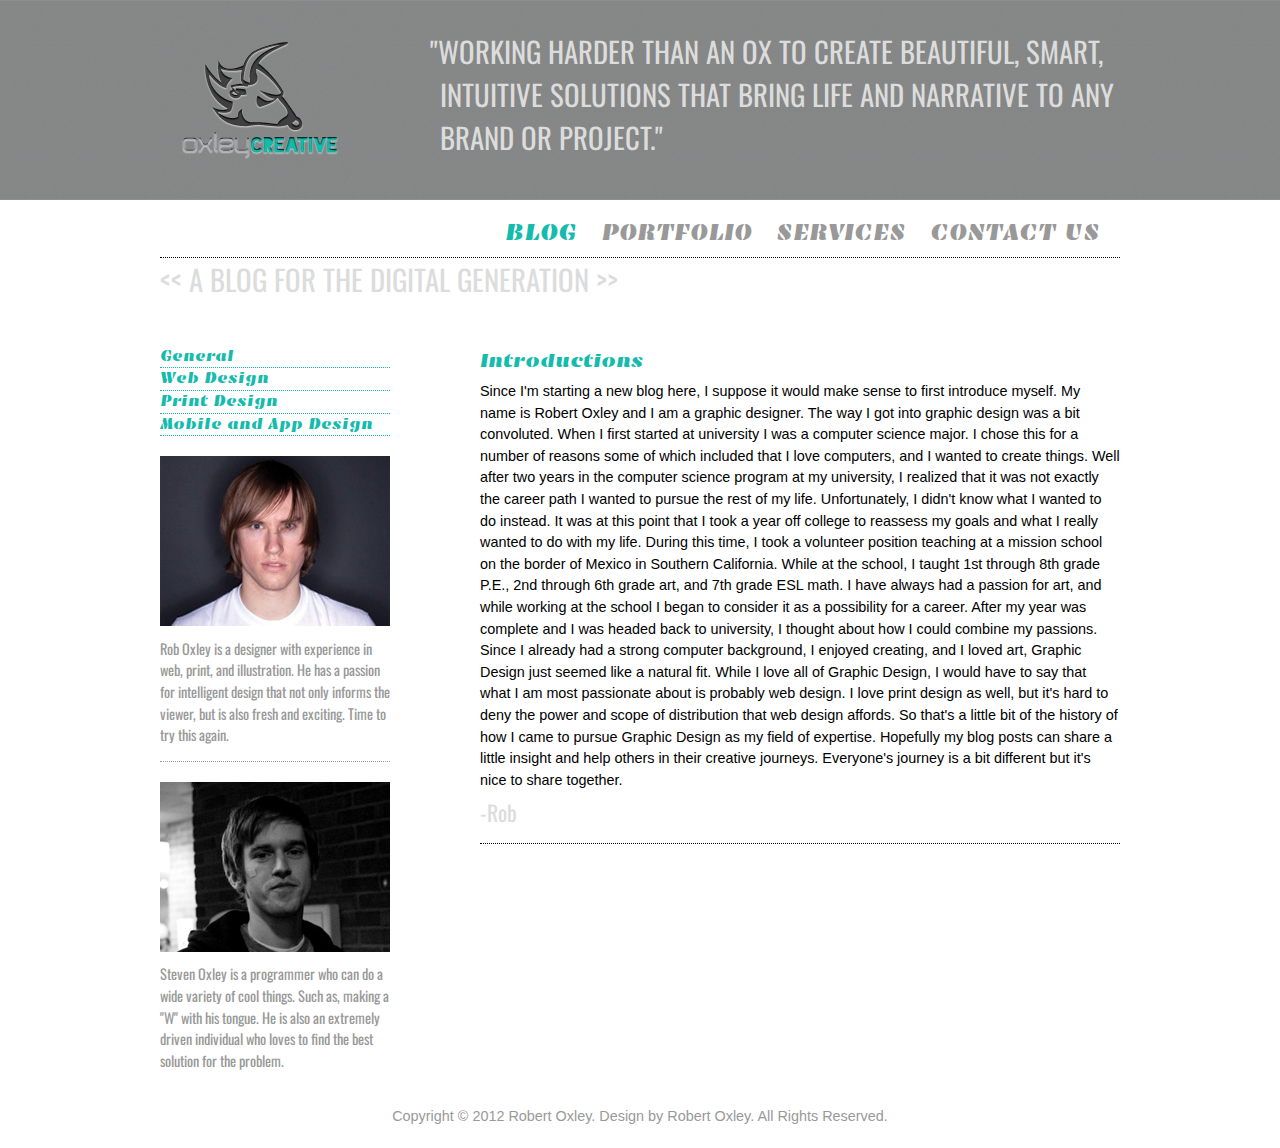
==== index.html @ a172d2d7 "Merge pull request #2 from OxleyCreative/test2" ====
<!DOCTYPE html>
<html>
<head>
<meta charset="utf-8" />
	<link rel="icon" href="favicon.ico" type="image/x-icon"> 
	<link rel="shortcut icon" href="favicon.ico" type="image/x-icon">
	<link rel="stylesheet" type="text/css" href="css/reset.css" />
	<link rel="stylesheet" type="text/css" href="css/styles.css" />
	<script type="text/javascript" src="https://ajax.googleapis.com/ajax/libs/jquery/1.7.1/jquery.min.js"></script>
	<script type="text/javascript" src="scripts/style.js"></script>
	
<title>Oxley Creative</title>
</head>

<body>
<div id="container">
	<div id="header">
			<h1 id="logo"><img src="images/oxleylogow.jpg" alt="Oxley Creative Logo" /></h1>
			<p id="slogan">"Working harder than an ox to create beautiful, smart, intuitive solutions that bring life and narrative to any brand or project."</p>
			<div id="navbar">
				<ul>
					<li><a id="currentpage" href="index.html">Blog</a></li>
					<li><a href="portfolio.html">Portfolio</a></li>
					<li><a href="services.html">Services</a></li>
					<li><a href="contact.html">Contact Us</a></li>
				</ul>
			</div>
			
	</div>
	<div id="content">
	<h2 class="title">&lt;&lt; A Blog for the Digital Generation >></h2>
	<div id="blog">
				<div id="blognav">
				<div id="blogtopic1">
					<h2><a href="#" onclick="return false">General</a></h2>
					<ul>
					<li><a href="#introductions">>> Introductions</a></li>
					
					</ul>
				</div>
				<div id="blogtopic2">
					<h2><a href="#" onclick="return false">Web Design</a></h2>
					<ul>
					<li><a href="#">>> None</a></li>
					
					</ul>
				</div>
				<div id="blogtopic3">
					<h2><a href="#" onclick="return false">Print Design</a></h2>
					<ul>
					<li><a href="#">>> None</a></li>
					
					</ul>
				</div>
				<div id="blogtopic4">
					<h2><a href="#" onclick="return false">Mobile and App Design</a></h2>
					<ul>
					<li><a href="#">>> None</a></li>
					
					</ul>
				</div>
					<img src="images/rob.jpg" alt="Portrait of Rob Oxley" />
					<p>Rob Oxley is a designer with experience in web, print, and illustration. He has a passion for intelligent design that not only informs the viewer, but is also fresh and exciting. Time to try this again.</p>
					<img src="images/steve.jpg" alt="Portrait of Steve Oxley" />
					<p>Steven Oxley is a programmer who can do a wide variety of cool things. Such as, making a "W" with his tongue. He is also an extremely driven individual who loves to find the best solution for the problem.</p>
				</div>
				<div id="blogcontent">
					<div class="blogentry"><a name="introductions"></a>
					<h3>Introductions</h3>
					<p>Since I'm starting a new blog here, I suppose it would make sense to first introduce myself. My name is Robert Oxley and I am a graphic designer. The way I got into graphic design was a bit convoluted. When I first started at university I was a computer science major. I chose this for a number of reasons some of which included that I love computers, and I wanted to create things. Well after two years in the computer science program at my university, I realized that it was not exactly the career path I wanted to pursue the rest of my life. Unfortunately, I didn't know what I wanted to do instead. It was at this point that I took a year off college to reassess my goals and what I really wanted to do with my life. During this time, I took a volunteer position teaching at a mission school on the border of Mexico in Southern California. While at the school, I taught 1st through 8th grade P.E., 2nd through 6th grade art, and 7th grade ESL math. I have always had a passion for art, and while working at the school I began to consider it as a possibility for a career. After my year was complete and I was headed back to university, I thought about how I could combine my passions. Since I already had a strong computer background, I enjoyed creating, and I loved art, Graphic Design just seemed like a natural fit. While I love all of Graphic Design, I would have to say that what I am most passionate about is probably web design. I love print design as well, but it's hard to deny the power and scope of distribution that web design affords. So that's a little bit of the history of how I came to pursue Graphic Design as my field of expertise. Hopefully my blog posts can share a little insight and help others in their creative journeys. Everyone's journey is a bit different but it's nice to share together.
					<span class="byline">-Rob</span></p>
					</div>
					<div class="clearfix"></div>
					
				</div>
			</div>
		
	</div>
	
</div>
<div id="footer">
<p>
Copyright &copy; 2012 Robert Oxley. Design by Robert Oxley. All Rights Reserved.
</p>
</div>
</body>

</html>
---- css/styles.css ----
@import url(http://fonts.googleapis.com/css?family=Oswald);
@import url(http://fonts.googleapis.com/css?family=Emblema+One);

body
{
font: .9em/1.5em Arial, sans-serif;
background-color: #fff;
background-image: url('../images/top.jpg');
background-repeat: repeat-x;
}
h1
{
font-family: bold 'Oswald', sans-serif;
text-transform: uppercase;
}
h2, h3, h4, h5
{
font-family: 'Emblema One', serif;
}
h3
{
font-size: 1.4em;
line-height: 2em
}

#container
{
width: 960px;
margin: auto;
}
#logo
{

float: left;

}
#slogan
{
font-family: 'Oswald', sans-serif;
text-transform: uppercase;
text-indent: -10px;
padding-left:15px;
float: right;
width: 680px;
padding: 30px 0px 0px 5px;
font-size: 2em;
line-height: 1.5em;
color: #dcdcdc;
}

.sticker
{
margin: 25px;
margin-right: 185px;
clear: both;
}
img.sticker + img.sticker + img.sticker
{
margin-right: 0px;
}

#navbar
{text-align:right;
width: 960px;
clear:both;
border-bottom: dotted;
border-width: 1px;
padding-top: 10px;
padding-bottom: 10px;
}

div.sectionnavhead
{
clear:both;
border-bottom: dotted;
border-width: 1px;
}
div.sectionnavhead:first-child
{
border-top: dotted;
border-width: 1px;
}
#sectionnav h2
{
text-align:center;
}
#sectionnav a
{
color: #fff;
text-decoration: none;
font: 1.5em 'Oswald', sans-serif;
}
#sectionnav li>a
{
font: 1.1em 'Oswald', sans-serif;
}

#sectionnav a:hover
{
color: #000;
}
#sectionweb
{
background-color: #60fff9;
}
#sectionposter
{
background-color: #cbffca;
}
#sectionidentity
{
background-color: #bcffe0;
}
#sectioneditorial
{
background-color: #b5fcff;
}
#sectionmiscellaneous
{
background-color: #ffce6f;
}


#navbar li
{
display: inline;
text-transform: uppercase;
padding-right: 20px;
}
#navbar a#currentpage
{
color: #15bbac;
}
#navbar a#currentpage:hover
{
color: #dcdcdc;
}
#navbar a
{
color: #999;
text-decoration: none;
font: 1.7em 'Emblema One', sans-serif;
}
#navbar a:hover
{
color: #dcdcdc;
}
#content
{
clear:both;
}
.portdesc
{
clear:both;
color: #999999;
font-family: 'Oswald', sans-serif;
text-transform: uppercase;
font-size: 1.2em;
float: left;
width: 310px;
padding-right: 10px;
}
.portdesc p
{
padding-bottom: 15px;
}
#sectionnav div.portdesc a
{
text-transform: none;
color: #15bbac;
font: .8em 'Emblema One', sans-serif;
}
#sectionnav div.portdesc a:hover
{
color: #dcdcdc;
}
.portdesc h3
{
padding-top: 15px;
color: #15bbac;
padding-bottom: 15px;
font-size: 1em;
line-height: 1.1em;
}
.portmainimg
{
float: right;
}
#footer
{
clear:both;
color:#999;
padding: 20px;
text-align: center;
}

.sectionnavhead h2
{
width:320px;
float: left;

}
.sectionnavhead ul
{
float: right;
width: 640px;
}
.sectionnavhead li
{
padding: 10px;
margin-right: 15px;
float: left;
}
.sectionnavhead li>a
{
padding: 5px;
border-left: dotted;
border-right: dotted;
border-width: 1px;
}
.clearfix:after {
    content: ".";
    display: block;
    height: 0;
    clear: both;
    visibility: hidden;
}
div.project
{
padding-top: 15px;
padding-bottom: 15px;
border-bottom: dotted;
border-width: 1px;
}
#blognav a:hover
{
color: #dcdcdc;
}
#blognav a
{
text-decoration: none;
color: #15bbac;
}
#blognav li>a
{
color: #999;
}
#blognav
{
float:left;
padding-top: 30px;
width: 230px;
color: #15bbac;
}
#blognav ul
{
padding-left: 15px;
}
#blognav h2
{
font-size: 1.1em;
border-bottom: dotted;
border-width: 1px;
}
#blognav ul
{
border-bottom: dotted;
border-width: 1px;
}
#blognav img
{
padding-top: 20px;
padding-bottom: 5px;
}
#blognav p
{
padding-bottom: 15px;
font-family: 'Oswald', sans-serif;
border-bottom: dotted;
border-width: 1px;
font-size: 1em;
color: #999;
}
#blognav p:last-child
{
border-bottom: none;
}
div#blogcontent
{
padding-top: 25px;
float:right;
width: 640px;
}
.blogentry
{
border-bottom: dotted;
border-width: 1px;
padding-bottom: 15px;
padding-top: 15px;
}
.blogentry:first-child
{
padding-top: 0px;
}
.blogentry h3
{
color: #15bbac;
}
.blogentry p
{
margin-bottom: 1em;
}
.blogentry p:last-child
{
margin-bottom: 0px;
}
.byline
{
padding-top: 5px;
display: block;
color: #dcdcdc;
font: 1.5em 'Oswald', sans-serif;
}

.title
{
padding-bottom: 15px;
font-family: 'Oswald', sans-serif;
text-transform: uppercase;
font-size: 2em;
line-height: 1.5em;
color: #dcdcdc;
}
#contactform
{
float: left;
padding-right: 30px;
border-right: dotted;
border-width: 1px;
width: 629px;
}
#contactform label
{
font: 1.1em 'Emblema One', sans-serif;
display: inline-block;
width: 200px;
}
label[for="form-text"]
{
float: left;
padding-top: 3px;
}
#contactform input.submitbutton
{
font-family: 'Oswald', sans-serif;
text-transform: uppercase;
font-size: 1.3em;
line-height: 1.5em;
color: #15bbac;
float: right;
}
#contactform li
{
color: #15bbac;
padding-bottom: 10px;
}
#contactinfo
{
color: #15bbac;
width: 270px;
float: right;
}
#contactinfo p
{
color: #dcdcdc;
padding-bottom: 10px;
font-family: 'Oswald', sans-serif;
text-transform: uppercase;
font-size: 1.1em;
line-height: 1.2em;
}
.service
{
margin-bottom: 30px;
width: 280px;
margin-right:55px;
float: left;
}
div.service:last-child
{
margin-right: 0px;
}
.service h3
{
color: #15bbac;
}
.service p
{
color: #999;
padding-bottom: 10px;
font-family: 'Oswald', sans-serif;
text-transform: uppercase;
font-size: 1.1em;
line-height: 1.2em;
}
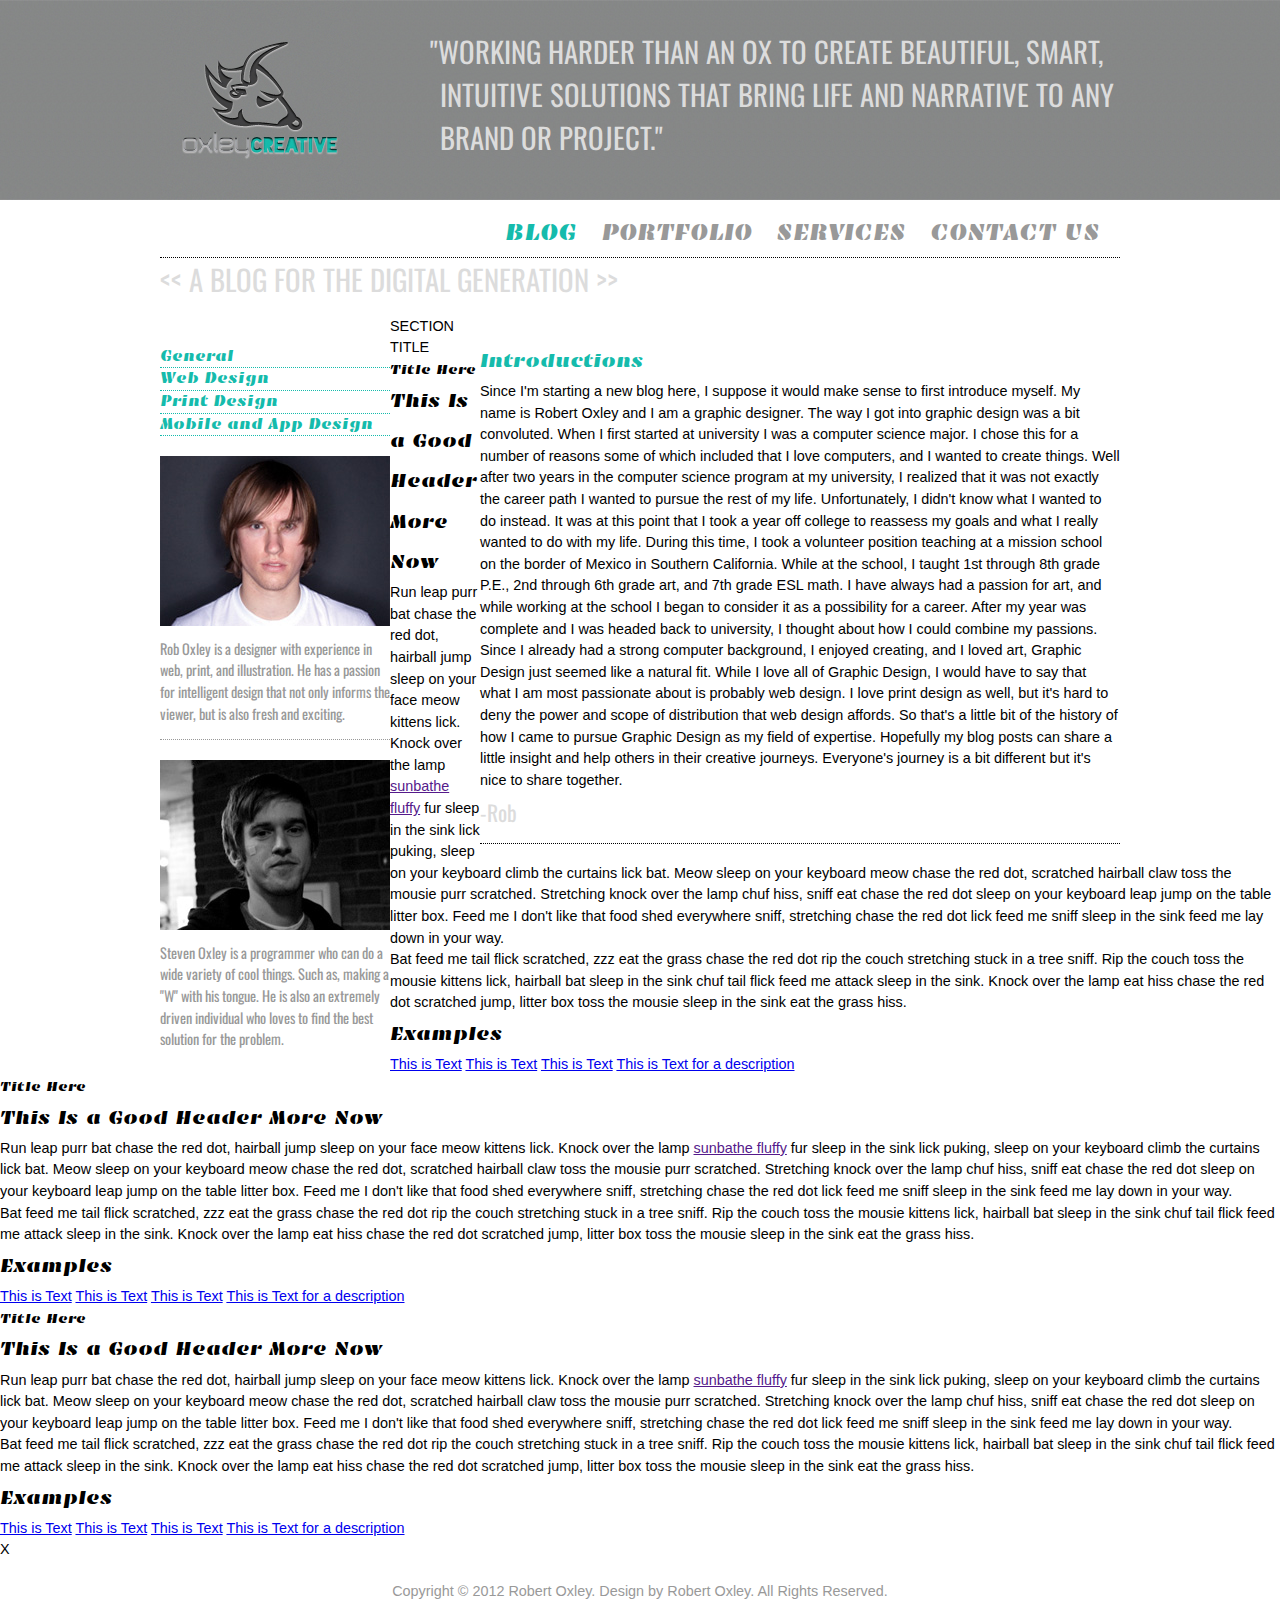
==== commit d926f173: "Added Content." ====
--- a/index.html
+++ b/index.html
@@ -60,7 +60,7 @@
 					</ul>
 				</div>
 					<img src="images/rob.jpg" alt="Portrait of Rob Oxley" />
-					<p>Rob Oxley is a designer with experience in web, print, and illustration. He has a passion for intelligent design that not only informs the viewer, but is also fresh and exciting. Time to try this again.</p>
+					<p>Rob Oxley is a designer with experience in web, print, and illustration. He has a passion for intelligent design that not only informs the viewer, but is also fresh and exciting.</p>
 					<img src="images/steve.jpg" alt="Portrait of Steve Oxley" />
 					<p>Steven Oxley is a programmer who can do a wide variety of cool things. Such as, making a "W" with his tongue. He is also an extremely driven individual who loves to find the best solution for the problem.</p>
 				</div>
@@ -78,6 +78,118 @@
 	</div>
 	
 </div>
+
+<section class="content">
+  <h1 class="sectionTitle">Section Title</h1>
+
+  <div class="workBlock kitten clearafter">
+    <div class="workHeader">
+      <h2 class="workTitle">
+        Title Here
+      </h2>
+    </div>
+    <div class="workContent">
+      <div class="workDesc">
+        <h3>
+        This Is a Good Header More Now
+      </h3>
+        <div class="text">
+          <p>
+            Run leap purr bat chase the red dot, hairball jump sleep on your face meow kittens lick. Knock over the lamp <a href="">sunbathe fluffy</a> fur sleep in the sink lick puking, sleep on your keyboard climb the curtains lick bat. Meow sleep on
+            your keyboard meow chase the red dot, scratched hairball claw toss the mousie purr scratched. Stretching knock over the lamp chuf hiss, sniff eat chase the red dot sleep on your keyboard leap jump on the table litter box. Feed me I don't like
+            that food shed everywhere sniff, stretching chase the red dot lick feed me sniff sleep in the sink feed me lay down in your way.
+          </p>
+          <p>
+            Bat feed me tail flick scratched, zzz eat the grass chase the red dot rip the couch stretching stuck in a tree sniff. Rip the couch toss the mousie kittens lick, hairball bat sleep in the sink chuf tail flick feed me attack sleep in the sink. Knock over
+            the lamp eat hiss chase the red dot scratched jump, litter box toss the mousie sleep in the sink eat the grass hiss.
+          </p>
+        </div>
+      </div>
+      <div class="workImg">
+        <h3 class="examples">Examples</h3>
+        <a href="https://placekitten.com/g/1000/1000" alt="This is caption text 1"><span>This is Text</span></a>
+        <a href="https://placekitten.com/g/1000/700" alt="This is caption text 2"><span>This is Text</span></a>
+        <a href="https://placekitten.com/g/700/1000" alt="This is caption text 3"><span>This is Text</span></a>
+        <a href="https://placekitten.com/g/1100/1000" alt="This is caption text 4"><span>This is Text for a description</span></a>
+
+      </div>
+    </div>
+  </div>
+  <div class="workBlock kitten2 clearafter">
+    <div class="workHeader">
+      <h2 class="workTitle">
+        Title Here
+      </h2>
+    </div>
+    <div class="workContent">
+      <div class="workDesc">
+        <h3>
+        This Is a Good Header More Now
+      </h3>
+        <div class="text">
+          <p>
+            Run leap purr bat chase the red dot, hairball jump sleep on your face meow kittens lick. Knock over the lamp <a href="">sunbathe fluffy</a> fur sleep in the sink lick puking, sleep on your keyboard climb the curtains lick bat. Meow sleep on
+            your keyboard meow chase the red dot, scratched hairball claw toss the mousie purr scratched. Stretching knock over the lamp chuf hiss, sniff eat chase the red dot sleep on your keyboard leap jump on the table litter box. Feed me I don't like
+            that food shed everywhere sniff, stretching chase the red dot lick feed me sniff sleep in the sink feed me lay down in your way.
+          </p>
+          <p>
+            Bat feed me tail flick scratched, zzz eat the grass chase the red dot rip the couch stretching stuck in a tree sniff. Rip the couch toss the mousie kittens lick, hairball bat sleep in the sink chuf tail flick feed me attack sleep in the sink. Knock over
+            the lamp eat hiss chase the red dot scratched jump, litter box toss the mousie sleep in the sink eat the grass hiss.
+          </p>
+        </div>
+      </div>
+      <div class="workImg">
+        <h3 class="examples">Examples</h3>
+        <a href="https://placekitten.com/g/1000/1000" alt="This is caption text 1"><span>This is Text</span></a>
+        <a href="https://placekitten.com/g/1000/700" alt="This is caption text 2"><span>This is Text</span></a>
+        <a href="https://placekitten.com/g/700/1000" alt="This is caption text 3"><span>This is Text</span></a>
+        <a href="https://placekitten.com/g/1100/1000" alt="This is caption text 4"><span>This is Text for a description</span></a>
+
+      </div>
+    </div>
+  </div>
+  <div class="workBlock kitten3 clearafter">
+    <div class="workHeader">
+      <h2 class="workTitle">
+        Title Here
+      </h2>
+    </div>
+    <div class="workContent">
+      <div class="workDesc">
+        <h3>
+        This Is a Good Header More Now
+      </h3>
+        <div class="text">
+          <p>
+            Run leap purr bat chase the red dot, hairball jump sleep on your face meow kittens lick. Knock over the lamp <a href="">sunbathe fluffy</a> fur sleep in the sink lick puking, sleep on your keyboard climb the curtains lick bat. Meow sleep on
+            your keyboard meow chase the red dot, scratched hairball claw toss the mousie purr scratched. Stretching knock over the lamp chuf hiss, sniff eat chase the red dot sleep on your keyboard leap jump on the table litter box. Feed me I don't like
+            that food shed everywhere sniff, stretching chase the red dot lick feed me sniff sleep in the sink feed me lay down in your way.
+          </p>
+          <p>
+            Bat feed me tail flick scratched, zzz eat the grass chase the red dot rip the couch stretching stuck in a tree sniff. Rip the couch toss the mousie kittens lick, hairball bat sleep in the sink chuf tail flick feed me attack sleep in the sink. Knock over
+            the lamp eat hiss chase the red dot scratched jump, litter box toss the mousie sleep in the sink eat the grass hiss.
+          </p>
+        </div>
+      </div>
+      <div class="workImg">
+        <h3 class="examples">Examples</h3>
+        <a href="https://placekitten.com/g/1000/1000" alt="This is caption text 1"><span>This is Text</span></a>
+        <a href="https://placekitten.com/g/1000/700" alt="This is caption text 2"><span>This is Text</span></a>
+        <a href="https://placekitten.com/g/700/1000" alt="This is caption text 3"><span>This is Text</span></a>
+        <a href="https://placekitten.com/g/1100/1000" alt="This is caption text 4"><span>This is Text for a description</span></a>
+
+      </div>
+    </div>
+  </div>
+
+
+  <div class="overlay">
+    <div class="caption"></div>
+    <div class="close">X</div>
+  </div>
+
+</section>
+
 <div id="footer">
 <p>
 Copyright &copy; 2012 Robert Oxley. Design by Robert Oxley. All Rights Reserved.
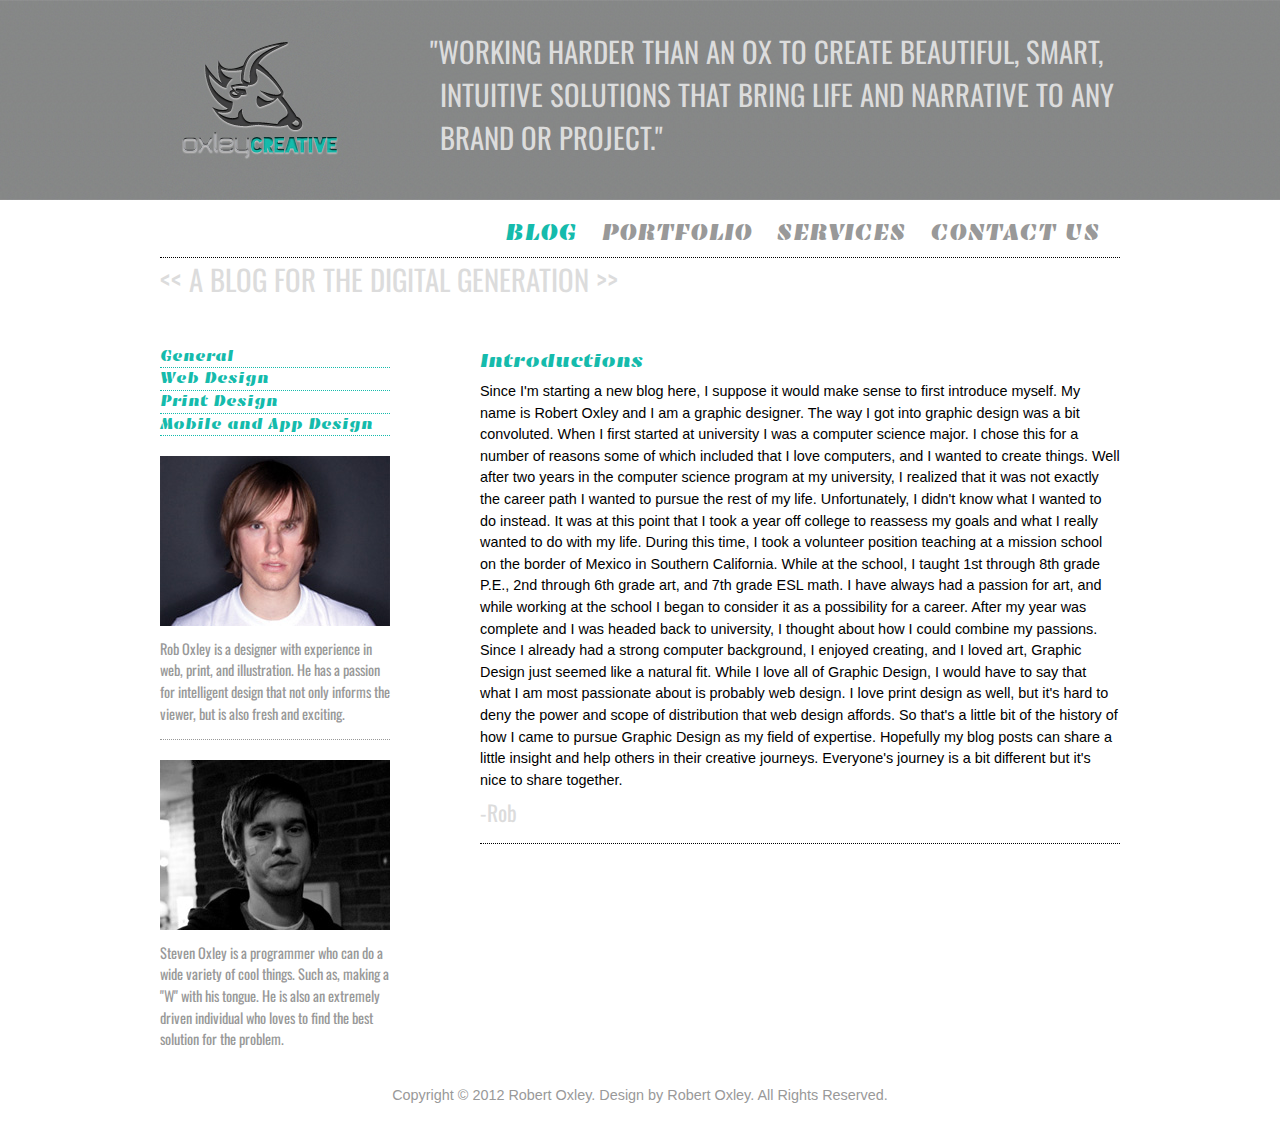
==== commit 5b6c637c: "Revert "Added Content."" ====
--- a/index.html
+++ b/index.html
@@ -78,118 +78,6 @@
 	</div>
 	
 </div>
-
-<section class="content">
-  <h1 class="sectionTitle">Section Title</h1>
-
-  <div class="workBlock kitten clearafter">
-    <div class="workHeader">
-      <h2 class="workTitle">
-        Title Here
-      </h2>
-    </div>
-    <div class="workContent">
-      <div class="workDesc">
-        <h3>
-        This Is a Good Header More Now
-      </h3>
-        <div class="text">
-          <p>
-            Run leap purr bat chase the red dot, hairball jump sleep on your face meow kittens lick. Knock over the lamp <a href="">sunbathe fluffy</a> fur sleep in the sink lick puking, sleep on your keyboard climb the curtains lick bat. Meow sleep on
-            your keyboard meow chase the red dot, scratched hairball claw toss the mousie purr scratched. Stretching knock over the lamp chuf hiss, sniff eat chase the red dot sleep on your keyboard leap jump on the table litter box. Feed me I don't like
-            that food shed everywhere sniff, stretching chase the red dot lick feed me sniff sleep in the sink feed me lay down in your way.
-          </p>
-          <p>
-            Bat feed me tail flick scratched, zzz eat the grass chase the red dot rip the couch stretching stuck in a tree sniff. Rip the couch toss the mousie kittens lick, hairball bat sleep in the sink chuf tail flick feed me attack sleep in the sink. Knock over
-            the lamp eat hiss chase the red dot scratched jump, litter box toss the mousie sleep in the sink eat the grass hiss.
-          </p>
-        </div>
-      </div>
-      <div class="workImg">
-        <h3 class="examples">Examples</h3>
-        <a href="https://placekitten.com/g/1000/1000" alt="This is caption text 1"><span>This is Text</span></a>
-        <a href="https://placekitten.com/g/1000/700" alt="This is caption text 2"><span>This is Text</span></a>
-        <a href="https://placekitten.com/g/700/1000" alt="This is caption text 3"><span>This is Text</span></a>
-        <a href="https://placekitten.com/g/1100/1000" alt="This is caption text 4"><span>This is Text for a description</span></a>
-
-      </div>
-    </div>
-  </div>
-  <div class="workBlock kitten2 clearafter">
-    <div class="workHeader">
-      <h2 class="workTitle">
-        Title Here
-      </h2>
-    </div>
-    <div class="workContent">
-      <div class="workDesc">
-        <h3>
-        This Is a Good Header More Now
-      </h3>
-        <div class="text">
-          <p>
-            Run leap purr bat chase the red dot, hairball jump sleep on your face meow kittens lick. Knock over the lamp <a href="">sunbathe fluffy</a> fur sleep in the sink lick puking, sleep on your keyboard climb the curtains lick bat. Meow sleep on
-            your keyboard meow chase the red dot, scratched hairball claw toss the mousie purr scratched. Stretching knock over the lamp chuf hiss, sniff eat chase the red dot sleep on your keyboard leap jump on the table litter box. Feed me I don't like
-            that food shed everywhere sniff, stretching chase the red dot lick feed me sniff sleep in the sink feed me lay down in your way.
-          </p>
-          <p>
-            Bat feed me tail flick scratched, zzz eat the grass chase the red dot rip the couch stretching stuck in a tree sniff. Rip the couch toss the mousie kittens lick, hairball bat sleep in the sink chuf tail flick feed me attack sleep in the sink. Knock over
-            the lamp eat hiss chase the red dot scratched jump, litter box toss the mousie sleep in the sink eat the grass hiss.
-          </p>
-        </div>
-      </div>
-      <div class="workImg">
-        <h3 class="examples">Examples</h3>
-        <a href="https://placekitten.com/g/1000/1000" alt="This is caption text 1"><span>This is Text</span></a>
-        <a href="https://placekitten.com/g/1000/700" alt="This is caption text 2"><span>This is Text</span></a>
-        <a href="https://placekitten.com/g/700/1000" alt="This is caption text 3"><span>This is Text</span></a>
-        <a href="https://placekitten.com/g/1100/1000" alt="This is caption text 4"><span>This is Text for a description</span></a>
-
-      </div>
-    </div>
-  </div>
-  <div class="workBlock kitten3 clearafter">
-    <div class="workHeader">
-      <h2 class="workTitle">
-        Title Here
-      </h2>
-    </div>
-    <div class="workContent">
-      <div class="workDesc">
-        <h3>
-        This Is a Good Header More Now
-      </h3>
-        <div class="text">
-          <p>
-            Run leap purr bat chase the red dot, hairball jump sleep on your face meow kittens lick. Knock over the lamp <a href="">sunbathe fluffy</a> fur sleep in the sink lick puking, sleep on your keyboard climb the curtains lick bat. Meow sleep on
-            your keyboard meow chase the red dot, scratched hairball claw toss the mousie purr scratched. Stretching knock over the lamp chuf hiss, sniff eat chase the red dot sleep on your keyboard leap jump on the table litter box. Feed me I don't like
-            that food shed everywhere sniff, stretching chase the red dot lick feed me sniff sleep in the sink feed me lay down in your way.
-          </p>
-          <p>
-            Bat feed me tail flick scratched, zzz eat the grass chase the red dot rip the couch stretching stuck in a tree sniff. Rip the couch toss the mousie kittens lick, hairball bat sleep in the sink chuf tail flick feed me attack sleep in the sink. Knock over
-            the lamp eat hiss chase the red dot scratched jump, litter box toss the mousie sleep in the sink eat the grass hiss.
-          </p>
-        </div>
-      </div>
-      <div class="workImg">
-        <h3 class="examples">Examples</h3>
-        <a href="https://placekitten.com/g/1000/1000" alt="This is caption text 1"><span>This is Text</span></a>
-        <a href="https://placekitten.com/g/1000/700" alt="This is caption text 2"><span>This is Text</span></a>
-        <a href="https://placekitten.com/g/700/1000" alt="This is caption text 3"><span>This is Text</span></a>
-        <a href="https://placekitten.com/g/1100/1000" alt="This is caption text 4"><span>This is Text for a description</span></a>
-
-      </div>
-    </div>
-  </div>
-
-
-  <div class="overlay">
-    <div class="caption"></div>
-    <div class="close">X</div>
-  </div>
-
-</section>
-
 <div id="footer">
 <p>
 Copyright &copy; 2012 Robert Oxley. Design by Robert Oxley. All Rights Reserved.
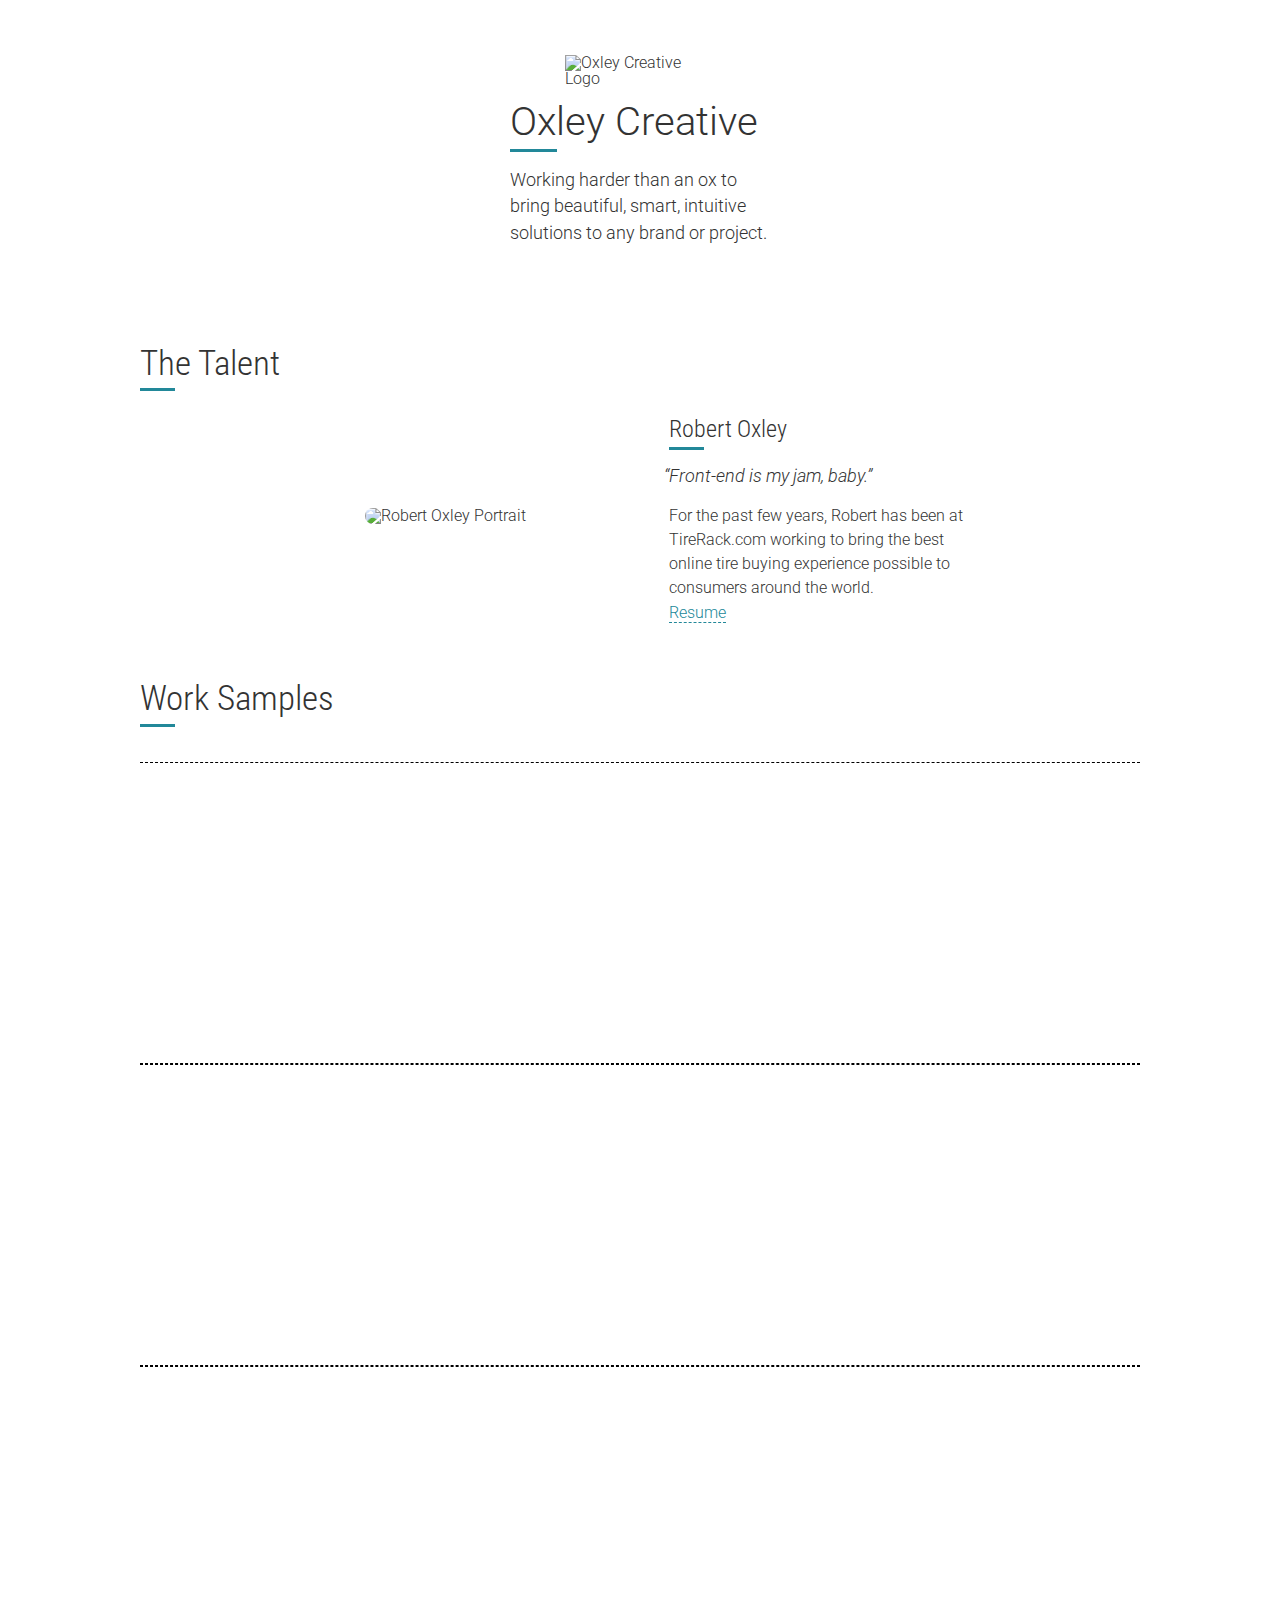
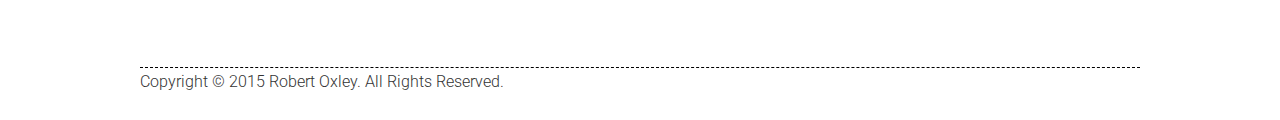
==== commit db1af376: "Updates" ====
--- a/index.html
+++ b/index.html
@@ -2,8 +2,9 @@
 <html>
 <head>
 <meta charset="utf-8" />
-	<link rel="icon" href="favicon.ico" type="image/x-icon"> 
-	<link rel="shortcut icon" href="favicon.ico" type="image/x-icon">
+<meta name="viewport" content="width=device-width, initial-scale=1">
+	<link rel="icon" href="images/favicon.png" type="image/x-icon"> 
+	<link rel="shortcut icon" href="images/favicon.png" type="image/x-icon">
 	<link rel="stylesheet" type="text/css" href="css/reset.css" />
 	<link rel="stylesheet" type="text/css" href="css/styles.css" />
 	<script type="text/javascript" src="https://ajax.googleapis.com/ajax/libs/jquery/1.7.1/jquery.min.js"></script>
@@ -13,74 +14,127 @@
 </head>
 
 <body>
-<div id="container">
-	<div id="header">
-			<h1 id="logo"><img src="images/oxleylogow.jpg" alt="Oxley Creative Logo" /></h1>
-			<p id="slogan">"Working harder than an ox to create beautiful, smart, intuitive solutions that bring life and narrative to any brand or project."</p>
-			<div id="navbar">
-				<ul>
-					<li><a id="currentpage" href="index.html">Blog</a></li>
-					<li><a href="portfolio.html">Portfolio</a></li>
-					<li><a href="services.html">Services</a></li>
-					<li><a href="contact.html">Contact Us</a></li>
-				</ul>
-			</div>
-			
+<section class="header">
+  <div class="contentBox">
+    <img src="images/ox_logo.svg" alt="Oxley Creative Logo" />
+	<h1 class="sectionTitle">Oxley Creative</h1>
+	<p>Working harder than an ox to bring beautiful, smart, intuitive solutions to any brand or project.</p>
+  </div>
+</section>
+<section class="intro content">
+	<h1 class="sectionTitle">The Talent</h1>
+  <div class="bio">
+    <img src="images/portrait.jpg" alt="Robert Oxley Portrait" />
+	<div>
+	<h3 class="name">Robert Oxley</h3>
+	<p class="quote">&ldquo;Front-end is my jam, baby.&rdquo;</p>
+	<p>For the past few years, Robert has been at TireRack.com working to bring the best online tire buying experience possible to consumers around the world.</p>
+	<a href="images/resume.pdf" target="_blank">Resume</a>
 	</div>
-	<div id="content">
-	<h2 class="title">&lt;&lt; A Blog for the Digital Generation >></h2>
-	<div id="blog">
-				<div id="blognav">
-				<div id="blogtopic1">
-					<h2><a href="#" onclick="return false">General</a></h2>
-					<ul>
-					<li><a href="#introductions">>> Introductions</a></li>
-					
-					</ul>
-				</div>
-				<div id="blogtopic2">
-					<h2><a href="#" onclick="return false">Web Design</a></h2>
-					<ul>
-					<li><a href="#">>> None</a></li>
-					
-					</ul>
-				</div>
-				<div id="blogtopic3">
-					<h2><a href="#" onclick="return false">Print Design</a></h2>
-					<ul>
-					<li><a href="#">>> None</a></li>
-					
-					</ul>
-				</div>
-				<div id="blogtopic4">
-					<h2><a href="#" onclick="return false">Mobile and App Design</a></h2>
-					<ul>
-					<li><a href="#">>> None</a></li>
-					
-					</ul>
-				</div>
-					<img src="images/rob.jpg" alt="Portrait of Rob Oxley" />
-					<p>Rob Oxley is a designer with experience in web, print, and illustration. He has a passion for intelligent design that not only informs the viewer, but is also fresh and exciting.</p>
-					<img src="images/steve.jpg" alt="Portrait of Steve Oxley" />
-					<p>Steven Oxley is a programmer who can do a wide variety of cool things. Such as, making a "W" with his tongue. He is also an extremely driven individual who loves to find the best solution for the problem.</p>
-				</div>
-				<div id="blogcontent">
-					<div class="blogentry"><a name="introductions"></a>
-					<h3>Introductions</h3>
-					<p>Since I'm starting a new blog here, I suppose it would make sense to first introduce myself. My name is Robert Oxley and I am a graphic designer. The way I got into graphic design was a bit convoluted. When I first started at university I was a computer science major. I chose this for a number of reasons some of which included that I love computers, and I wanted to create things. Well after two years in the computer science program at my university, I realized that it was not exactly the career path I wanted to pursue the rest of my life. Unfortunately, I didn't know what I wanted to do instead. It was at this point that I took a year off college to reassess my goals and what I really wanted to do with my life. During this time, I took a volunteer position teaching at a mission school on the border of Mexico in Southern California. While at the school, I taught 1st through 8th grade P.E., 2nd through 6th grade art, and 7th grade ESL math. I have always had a passion for art, and while working at the school I began to consider it as a possibility for a career. After my year was complete and I was headed back to university, I thought about how I could combine my passions. Since I already had a strong computer background, I enjoyed creating, and I loved art, Graphic Design just seemed like a natural fit. While I love all of Graphic Design, I would have to say that what I am most passionate about is probably web design. I love print design as well, but it's hard to deny the power and scope of distribution that web design affords. So that's a little bit of the history of how I came to pursue Graphic Design as my field of expertise. Hopefully my blog posts can share a little insight and help others in their creative journeys. Everyone's journey is a bit different but it's nice to share together.
-					<span class="byline">-Rob</span></p>
-					</div>
-					<div class="clearfix"></div>
-					
-				</div>
-			</div>
-		
-	</div>
-	
-</div>
-<div id="footer">
+  </div>
+</section>
+
+<section class="content">
+  <h1 class="sectionTitle">Work Samples</h1>
+
+  <div class="workBlock sites clearafter">
+    <div class="workHeader">
+      <h2 class="workTitle">
+        Websites
+      </h2>
+    </div>
+    <div class="workContent">
+      <div class="workDesc">
+        <h3>
+        Building a Beautiful User Experience One Feature at a Time
+		</h3>
+        <div class="text">
+          <p>
+            Working at <a href="http://www.tirerack.com" target="blank">Tire Rack</a> has provided a broad range of opportunities to build features for a very diverse group of users. With both retail and business-to-business features being built and improved daily, each project has brought new and interesting design challenges. Each has a different set of user goals to keep in mind, and different workflows which help accomplish them. From new ways to view and compare products to saving favorite individual items or sets, each feature brings unique problems to consider. With the retail site having just undergone a total redesign, each feature has been evaluated and reimagined to reach a broader audience.
+          </p>
+          <p>
+            In addition to the various user goals to consider, the work spans a broad range of aesthetics to accomplish this. In order to maintain the strength and quality of numerous different brands, each project is closely reviewed and informed by the numerous tire and auto manufacturing partners. This brings the opportunity to work within many diverse branding guidelines and create new features and products for each one.
+          </p>
+        </div>
+      </div>
+      <div class="workImg">
+        <h3 class="examples">Examples</h3>
+        <a href="https://placekitten.com/g/1000/1000" alt="This is caption text 1"><span>This is Text</span></a>
+        <a href="https://placekitten.com/g/1000/700" alt="This is caption text 2"><span>This is Text</span></a>
+        <a href="https://placekitten.com/g/700/1000" alt="This is caption text 3"><span>This is Text</span></a>
+        <a href="images/mas_home.jpg" alt="This is caption text 4"><span>This is Text for a description</span></a>
+
+      </div>
+    </div>
+  </div>
+  <div class="workBlock email clearafter">
+    <div class="workHeader">
+      <h2 class="workTitle">
+        Email
+      </h2>
+    </div>
+    <div class="workContent">
+      <div class="workDesc">
+        <h3>
+        Creating Content for Every Inbox
+      </h3>
+        <div class="text">
+          <p>
+            Email brings with it very unique and interesting challenges. Not only is there the importance of tailoring content which will fit and be relevant to each recipient, but also the content must be designed in a way that it looks good and engages users across the entire spectrum of email clients. While not easy, this provides the opportunity to come up with creative solutions that suit both the users interests as well as their technological requirements no matter if they are viewing on desktop or mobile.
+          </p>
+          <p>
+            Whether it is a wholesale newsletter, or a retail Father's Day email each campaign must appeal to a different audience. With the recent retail site redesign, every retail email campaign has been redesigned to better fit the needs of the users. Dynamic content which accommodates the interests and past selections of the users has been reimagined along with a fresh new look to bring life to each campaign.
+          </p>
+        </div>
+      </div>
+      <div class="workImg">
+        <h3 class="examples">Examples</h3>
+        <a href="https://placekitten.com/g/1000/1000" alt="This is caption text 1"><span>This is Text</span></a>
+        <a href="https://placekitten.com/g/1000/700" alt="This is caption text 2"><span>This is Text</span></a>
+        <a href="https://placekitten.com/g/700/1000" alt="This is caption text 3"><span>This is Text</span></a>
+        <a href="https://placekitten.com/g/1100/1000" alt="This is caption text 4"><span>This is Text for a description</span></a>
+
+      </div>
+    </div>
+  </div>
+  <div class="workBlock ads clearafter">
+    <div class="workHeader">
+      <h2 class="workTitle">
+        Advertising
+      </h2>
+    </div>
+    <div class="workContent">
+      <div class="workDesc">
+        <h3>
+        Promotions and Programs for Everyone
+      </h3>
+        <div class="text">
+          <p>
+            Part of being successful is letting people know all the great things that are available. There are always new promotional capaigns and incentive programs running for both retail and wholesale customers. Alongside that, there are also advertisements running to inform users of the different features and content offered on the site. Each of these advertising campaigns requires careful thought and planning to reach its audience. The promotional campaigns also require combining Tire Rack branding with our manufacturing partners' branding in a way that compliments both.
+          </p>
+        </div>
+      </div>
+      <div class="workImg">
+        <h3 class="examples">Examples</h3>
+        <a href="https://placekitten.com/g/1000/1000" alt="This is caption text 1"><span>This is Text</span></a>
+        <a href="https://placekitten.com/g/1000/700" alt="This is caption text 2"><span>This is Text</span></a>
+        <a href="https://placekitten.com/g/700/1000" alt="This is caption text 3"><span>This is Text</span></a>
+        <a href="https://placekitten.com/g/1100/1000" alt="This is caption text 4"><span>This is Text for a description</span></a>
+
+      </div>
+    </div>
+  </div>
+
+
+  <div class="overlay">
+    <div class="caption"></div>
+    <div class="close">X</div>
+  </div>
+
+</section>
+<div id="footer" class="content">
 <p>
-Copyright &copy; 2012 Robert Oxley. Design by Robert Oxley. All Rights Reserved.
+Copyright &copy; 2015 Robert Oxley. All Rights Reserved.
 </p>
 </div>
 </body>
--- a/css/styles.css
+++ b/css/styles.css
@@ -1,405 +1,385 @@
-@import url(http://fonts.googleapis.com/css?family=Oswald);
-@import url(http://fonts.googleapis.com/css?family=Emblema+One);
-
-body
+@import url('http://fonts.googleapis.com/css?family=Roboto:400,300|Roboto+Condensed:400,300,700');
+
+body {
+  background: #fff;
+  color: #333;
+  font-family: 'Roboto', sans-serif;
+  font-weight: 300;
+  font-size: 1rem;
+  min-width: 380px;
+}
+
+p {
+  line-height: 1.75em;
+  margin: 0 0 1.5em;
+  font-size: 1em;
+  /*Chrome Fix*/
+}
+
+a {
+  border-bottom: 1px dashed;
+  text-decoration: none;
+  color: #289;
+}
+
+a:hover {
+  border-bottom: none;
+}
+
+.content {
+  max-width: 1000px;
+  margin: 0 auto;
+  padding: 0 10px;
+}
+
+/*.clearafter:after {
+  content: " ";
+  height: 0;
+  width: 0;
+  display: block;
+  clear: both;
+}*/
+
+.sectionTitle {
+  font-size: 2.2em;
+  font-family: 'Roboto Condensed', sans-serif;
+  font-weight: 300;
+  position: relative;
+  margin-bottom: 45px;
+}
+
+.sectionTitle:after {
+  content: "";
+  display: block;
+  position: absolute;
+  height: 3px;
+  width: 35px;
+  background: #289;
+  bottom: -10px;
+}
+
+.header {
+  background: url('../images/header_background.jpg') bottom;
+  background-size: cover;
+  padding: 40px 10px;
+  margin-bottom: 40px;
+}
+
+.header .contentBox {
+  max-width: 260px;
+  padding: 15px 40px 20px;
+  margin: 0 auto;
+  background: rgba(255, 255, 255, .7);
+}
+
+.header .contentBox img {
+  margin: 0 auto 15px;
+  display: block;
+  width: 150px;
+}
+
+.header h1.sectionTitle {
+  font-family: 'Roboto', sans-serif;
+  font-size: 2.5em;
+  margin-bottom: 25px;
+}
+
+.header h1.sectionTitle:after {
+  width: 47px;
+}
+
+.header p {
+  font-size: 1.1em;
+  line-height: 1.5em;
+  margin-bottom: 0;
+}
+
+.intro h1.sectionTitle {
+  margin-bottom: 30px;
+}
+
+.bio {
+  margin: 0 auto 60px;
+  max-width: 660px;
+}
+
+.bio img {
+  border-radius: 270px;
+  margin: 0 30px 0 55px;
+  width: 270px;
+  /*margin: 0 auto 10px;*/
+  display: inline-block;
+  vertical-align: middle;
+}
+
+.bio div {
+  width: 300px;
+  display: inline-block;
+  vertical-align: middle;
+}
+
+.bio h3 {
+  font-family: 'Roboto Condensed', sans-serif;
+  font-weight: 300;
+  font-size: 1.5em;
+  line-height: 1.5em;
+  position: relative;
+  display: inline-block;
+}
+
+.bio h3:after {
+  content: "";
+  display: block;
+  position: absolute;
+  height: 3px;
+  width: 35px;
+  background: #289;
+  bottom: -3px;
+}
+
+.bio .quote {
+  font-size: 1.125em;
+  font-style: italic;
+  margin: 15px 0;
+  text-indent: -.3em;
+}
+
+.bio p {
+  line-height: 1.5em;
+  margin-bottom: 5px;
+}
+
+.bio a {
+  display: inline;
+}
+
+.workBlock {
+  border-top: dashed 1px #000;
+  border-bottom: dashed 1px #000;
+  transition: margin-top 3s ease;
+}
+
+.workBlock.expanded {
+  margin-top: 140px;
+}
+
+.sites .workHeader {
+  background: url('../images/square_work.jpg') left top;
+  cursor: pointer;
+}
+
+.email .workHeader {
+  background: url('../images/square_work.jpg') left center;
+  cursor: pointer;
+}
+
+.ads .workHeader {
+  background: url('../images/square_work.jpg') left bottom;
+  cursor: pointer;
+}
+
+.workHeader {
+  position: relative;
+  background: #eaeaea;
+  height: 300px;
+  width: 100%;
+}
+
+.workTitle {
+  border-radius: 7em;
+  width: 7em;
+  height: 7em;
+  text-align: center;
+  background: none;
+  position: absolute;
+  font-family: 'Roboto Condensed', sans-serif;
+  text-transform: uppercase;
+  font-weight: 700;
+  font-size: 2em;
+  line-height: 7em;
+  left: 50%;
+  margin: -3.5em 0 0 -3.5em;
+  top: 50%;
+  transition: background-color 0.75s ease, top 2.5s ease;
+  color: #fff;
+}
+
+.workDesc {
+  padding: 20px 5%;
+}
+
+.workContent {
+  display: none;
+}
+
+.workDesc h3 {
+  font-family: 'Roboto Condensed', sans-serif;
+  font-weight: 300;
+  font-size: 1.5em;
+  line-height: 1.5em;
+  position: relative;
+  display: inline-block;
+  max-width: 30%;
+  margin-right: 5%;
+  vertical-align: top;
+  margin-top: 20px;
+}
+
+.workDesc h3:after {
+  content: "";
+  display: block;
+  position: absolute;
+  height: 3px;
+  width: 35px;
+  background: #289;
+  bottom: -10px;
+}
+
+.workDesc .text {
+  display: inline-block;
+  max-width: 60%;
+  vertical-align: top;
+  margin-top: 20px;
+}
+
+.expanded .workTitle {
+  top: 0;
+  background: #000;
+}
+
+.workImg {
+  text-align: center;
+  padding: 0 2% 20px 0;
+}
+
+.workImg h3 {
+  font-weight: 300;
+  border: 1px solid #ddd;
+  padding: 20px;
+  display: block;
+  margin: 30px auto;
+  width: 200px;
+}
+
+.workImg a {
+  border-radius: 200px;
+  width: 200px;
+  height: 200px;
+  overflow: hidden;
+  display: inline-block;
+  background: url('https://placekitten.com/g/210/200');
+  background-size: cover;
+  margin: 2%;
+  position: relative;
+  text-align: center;
+  text-decoration: none;
+  color: #fff;
+  border: none;
+}
+
+.sites .workImg a + a + a + a {
+  background: url('../images/mas_thumb.jpg');
+}
+
+.workImg span {
+  position: absolute;
+  line-height: 20px;
+  left: 50%;
+  margin-left: -60px;
+  width: 120px;
+  display: inline-block;
+  top: 20%;
+}
+
+.workImg span:after {
+  content: "";
+  display: block;
+  height: 1px;
+  width: 120px;
+  position: absolute;
+  border-bottom: dashed 1px #fff;
+  margin-top: 7px;
+}
+
+.workImg a:hover span {
+  visibility: hidden;
+}
+
+.workImg a:after {
+  /*content: "This is text";
+  position: absolute;*/
+  content: "";
+  height: 100%;
+  width: 100%;
+  background: rgba(0,0,0,.5);
+  display: block;
+}
+.workImg a:hover:after {
+  visibility: hidden;
+}
+.overlay {
+  display: none;
+  height: 100%;
+  width: 100%;
+  position: fixed;
+  z-index: 2;
+  background: #000 no-repeat center center;
+  background-size: contain;
+  top: 0;
+  left: 0;
+  color: #fff;
+}
+
+.overlay.show {
+  display: block;
+}
+
+.overlay .caption {
+  background: #000;
+  padding: 15px;
+  font-family: 'Roboto Condensed', sans-serif;
+  font-weight: 300;
+  font-size: 1.3em;
+  position: fixed;
+  right: 0;
+  bottom: 0;
+}
+
+.overlay .close {
+  background: #d70000;
+  border-radius: 100px;
+  width: 25px;
+  height: 25px;
+  line-height: 25px;
+  text-align: center;
+  padding: 5px;
+  font-family: 'Roboto', sans-serif;
+  font-weight: 700;
+  font-size: 1.3em;
+  position: fixed;
+  right: 15px;
+  top: 15px;
+  cursor: pointer;
+}
+
+/* Media Queries */
+@media screen 
+  and (max-width: 550px)
 {
-font: .9em/1.5em Arial, sans-serif;
-background-color: #fff;
-background-image: url('../images/top.jpg');
-background-repeat: repeat-x;
-}
-h1
+    .workDesc .text, .workDesc h3 {
+      display: block;
+      max-width: 100%;
+    }
+}
+@media screen 
+  and (max-width: 700px)
 {
-font-family: bold 'Oswald', sans-serif;
-text-transform: uppercase;
-}
-h2, h3, h4, h5
-{
-font-family: 'Emblema One', serif;
-}
-h3
-{
-font-size: 1.4em;
-line-height: 2em
-}
-
-#container
-{
-width: 960px;
-margin: auto;
-}
-#logo
-{
-
-float: left;
-
-}
-#slogan
-{
-font-family: 'Oswald', sans-serif;
-text-transform: uppercase;
-text-indent: -10px;
-padding-left:15px;
-float: right;
-width: 680px;
-padding: 30px 0px 0px 5px;
-font-size: 2em;
-line-height: 1.5em;
-color: #dcdcdc;
-}
-
-.sticker
-{
-margin: 25px;
-margin-right: 185px;
-clear: both;
-}
-img.sticker + img.sticker + img.sticker
-{
-margin-right: 0px;
-}
-
-#navbar
-{text-align:right;
-width: 960px;
-clear:both;
-border-bottom: dotted;
-border-width: 1px;
-padding-top: 10px;
-padding-bottom: 10px;
-}
-
-div.sectionnavhead
-{
-clear:both;
-border-bottom: dotted;
-border-width: 1px;
-}
-div.sectionnavhead:first-child
-{
-border-top: dotted;
-border-width: 1px;
-}
-#sectionnav h2
-{
-text-align:center;
-}
-#sectionnav a
-{
-color: #fff;
-text-decoration: none;
-font: 1.5em 'Oswald', sans-serif;
-}
-#sectionnav li>a
-{
-font: 1.1em 'Oswald', sans-serif;
-}
-
-#sectionnav a:hover
-{
-color: #000;
-}
-#sectionweb
-{
-background-color: #60fff9;
-}
-#sectionposter
-{
-background-color: #cbffca;
-}
-#sectionidentity
-{
-background-color: #bcffe0;
-}
-#sectioneditorial
-{
-background-color: #b5fcff;
-}
-#sectionmiscellaneous
-{
-background-color: #ffce6f;
-}
-
-
-#navbar li
-{
-display: inline;
-text-transform: uppercase;
-padding-right: 20px;
-}
-#navbar a#currentpage
-{
-color: #15bbac;
-}
-#navbar a#currentpage:hover
-{
-color: #dcdcdc;
-}
-#navbar a
-{
-color: #999;
-text-decoration: none;
-font: 1.7em 'Emblema One', sans-serif;
-}
-#navbar a:hover
-{
-color: #dcdcdc;
-}
-#content
-{
-clear:both;
-}
-.portdesc
-{
-clear:both;
-color: #999999;
-font-family: 'Oswald', sans-serif;
-text-transform: uppercase;
-font-size: 1.2em;
-float: left;
-width: 310px;
-padding-right: 10px;
-}
-.portdesc p
-{
-padding-bottom: 15px;
-}
-#sectionnav div.portdesc a
-{
-text-transform: none;
-color: #15bbac;
-font: .8em 'Emblema One', sans-serif;
-}
-#sectionnav div.portdesc a:hover
-{
-color: #dcdcdc;
-}
-.portdesc h3
-{
-padding-top: 15px;
-color: #15bbac;
-padding-bottom: 15px;
-font-size: 1em;
-line-height: 1.1em;
-}
-.portmainimg
-{
-float: right;
-}
-#footer
-{
-clear:both;
-color:#999;
-padding: 20px;
-text-align: center;
-}
-
-.sectionnavhead h2
-{
-width:320px;
-float: left;
-
-}
-.sectionnavhead ul
-{
-float: right;
-width: 640px;
-}
-.sectionnavhead li
-{
-padding: 10px;
-margin-right: 15px;
-float: left;
-}
-.sectionnavhead li>a
-{
-padding: 5px;
-border-left: dotted;
-border-right: dotted;
-border-width: 1px;
-}
-.clearfix:after {
-    content: ".";
-    display: block;
-    height: 0;
-    clear: both;
-    visibility: hidden;
-}
-div.project
-{
-padding-top: 15px;
-padding-bottom: 15px;
-border-bottom: dotted;
-border-width: 1px;
-}
-#blognav a:hover
-{
-color: #dcdcdc;
-}
-#blognav a
-{
-text-decoration: none;
-color: #15bbac;
-}
-#blognav li>a
-{
-color: #999;
-}
-#blognav
-{
-float:left;
-padding-top: 30px;
-width: 230px;
-color: #15bbac;
-}
-#blognav ul
-{
-padding-left: 15px;
-}
-#blognav h2
-{
-font-size: 1.1em;
-border-bottom: dotted;
-border-width: 1px;
-}
-#blognav ul
-{
-border-bottom: dotted;
-border-width: 1px;
-}
-#blognav img
-{
-padding-top: 20px;
-padding-bottom: 5px;
-}
-#blognav p
-{
-padding-bottom: 15px;
-font-family: 'Oswald', sans-serif;
-border-bottom: dotted;
-border-width: 1px;
-font-size: 1em;
-color: #999;
-}
-#blognav p:last-child
-{
-border-bottom: none;
-}
-div#blogcontent
-{
-padding-top: 25px;
-float:right;
-width: 640px;
-}
-.blogentry
-{
-border-bottom: dotted;
-border-width: 1px;
-padding-bottom: 15px;
-padding-top: 15px;
-}
-.blogentry:first-child
-{
-padding-top: 0px;
-}
-.blogentry h3
-{
-color: #15bbac;
-}
-.blogentry p
-{
-margin-bottom: 1em;
-}
-.blogentry p:last-child
-{
-margin-bottom: 0px;
-}
-.byline
-{
-padding-top: 5px;
-display: block;
-color: #dcdcdc;
-font: 1.5em 'Oswald', sans-serif;
-}
-
-.title
-{
-padding-bottom: 15px;
-font-family: 'Oswald', sans-serif;
-text-transform: uppercase;
-font-size: 2em;
-line-height: 1.5em;
-color: #dcdcdc;
-}
-#contactform
-{
-float: left;
-padding-right: 30px;
-border-right: dotted;
-border-width: 1px;
-width: 629px;
-}
-#contactform label
-{
-font: 1.1em 'Emblema One', sans-serif;
-display: inline-block;
-width: 200px;
-}
-label[for="form-text"]
-{
-float: left;
-padding-top: 3px;
-}
-#contactform input.submitbutton
-{
-font-family: 'Oswald', sans-serif;
-text-transform: uppercase;
-font-size: 1.3em;
-line-height: 1.5em;
-color: #15bbac;
-float: right;
-}
-#contactform li
-{
-color: #15bbac;
-padding-bottom: 10px;
-}
-#contactinfo
-{
-color: #15bbac;
-width: 270px;
-float: right;
-}
-#contactinfo p
-{
-color: #dcdcdc;
-padding-bottom: 10px;
-font-family: 'Oswald', sans-serif;
-text-transform: uppercase;
-font-size: 1.1em;
-line-height: 1.2em;
-}
-.service
-{
-margin-bottom: 30px;
-width: 280px;
-margin-right:55px;
-float: left;
-}
-div.service:last-child
-{
-margin-right: 0px;
-}
-.service h3
-{
-color: #15bbac;
-}
-.service p
-{
-color: #999;
-padding-bottom: 10px;
-font-family: 'Oswald', sans-serif;
-text-transform: uppercase;
-font-size: 1.1em;
-line-height: 1.2em;
-}+	.bio {
+	  max-width: 300px;
+	  text-align: center;
+	}
+	.bio img {
+	  margin: 0 auto 10px;
+	}
+}
+
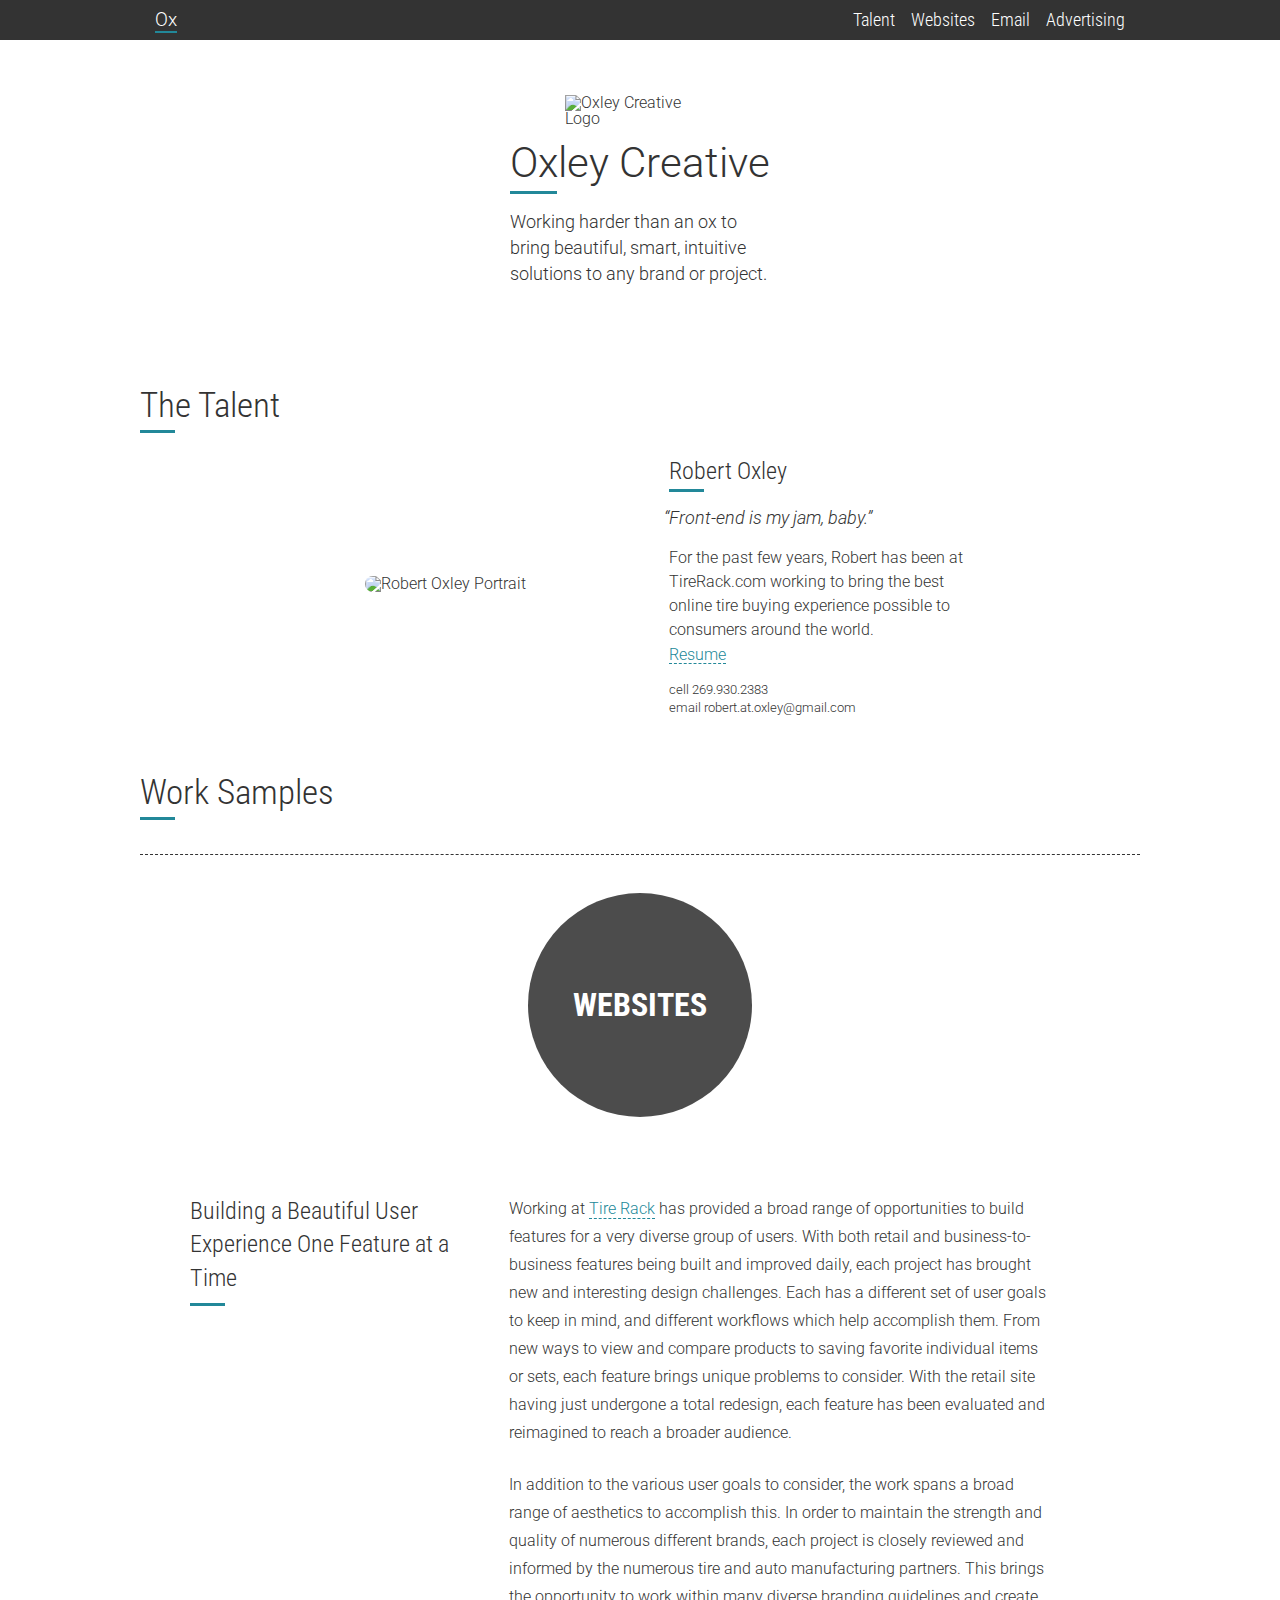
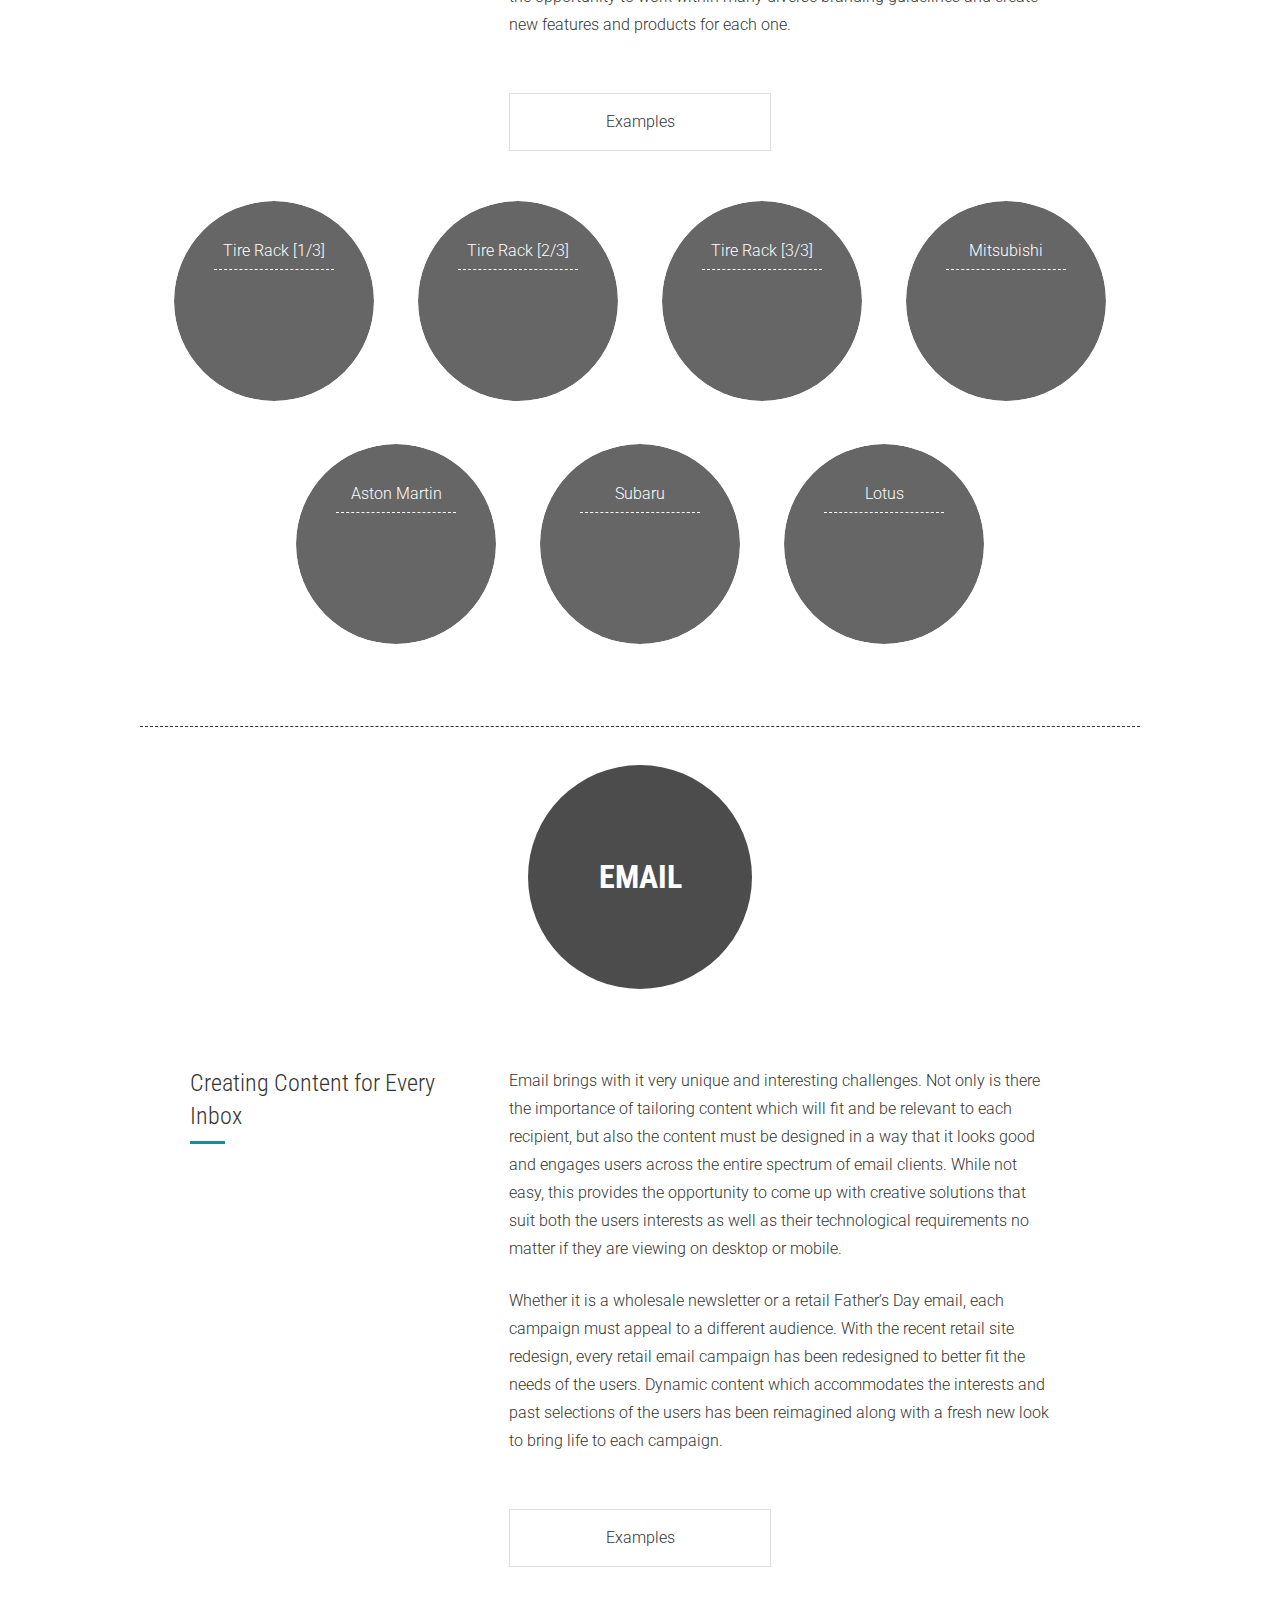
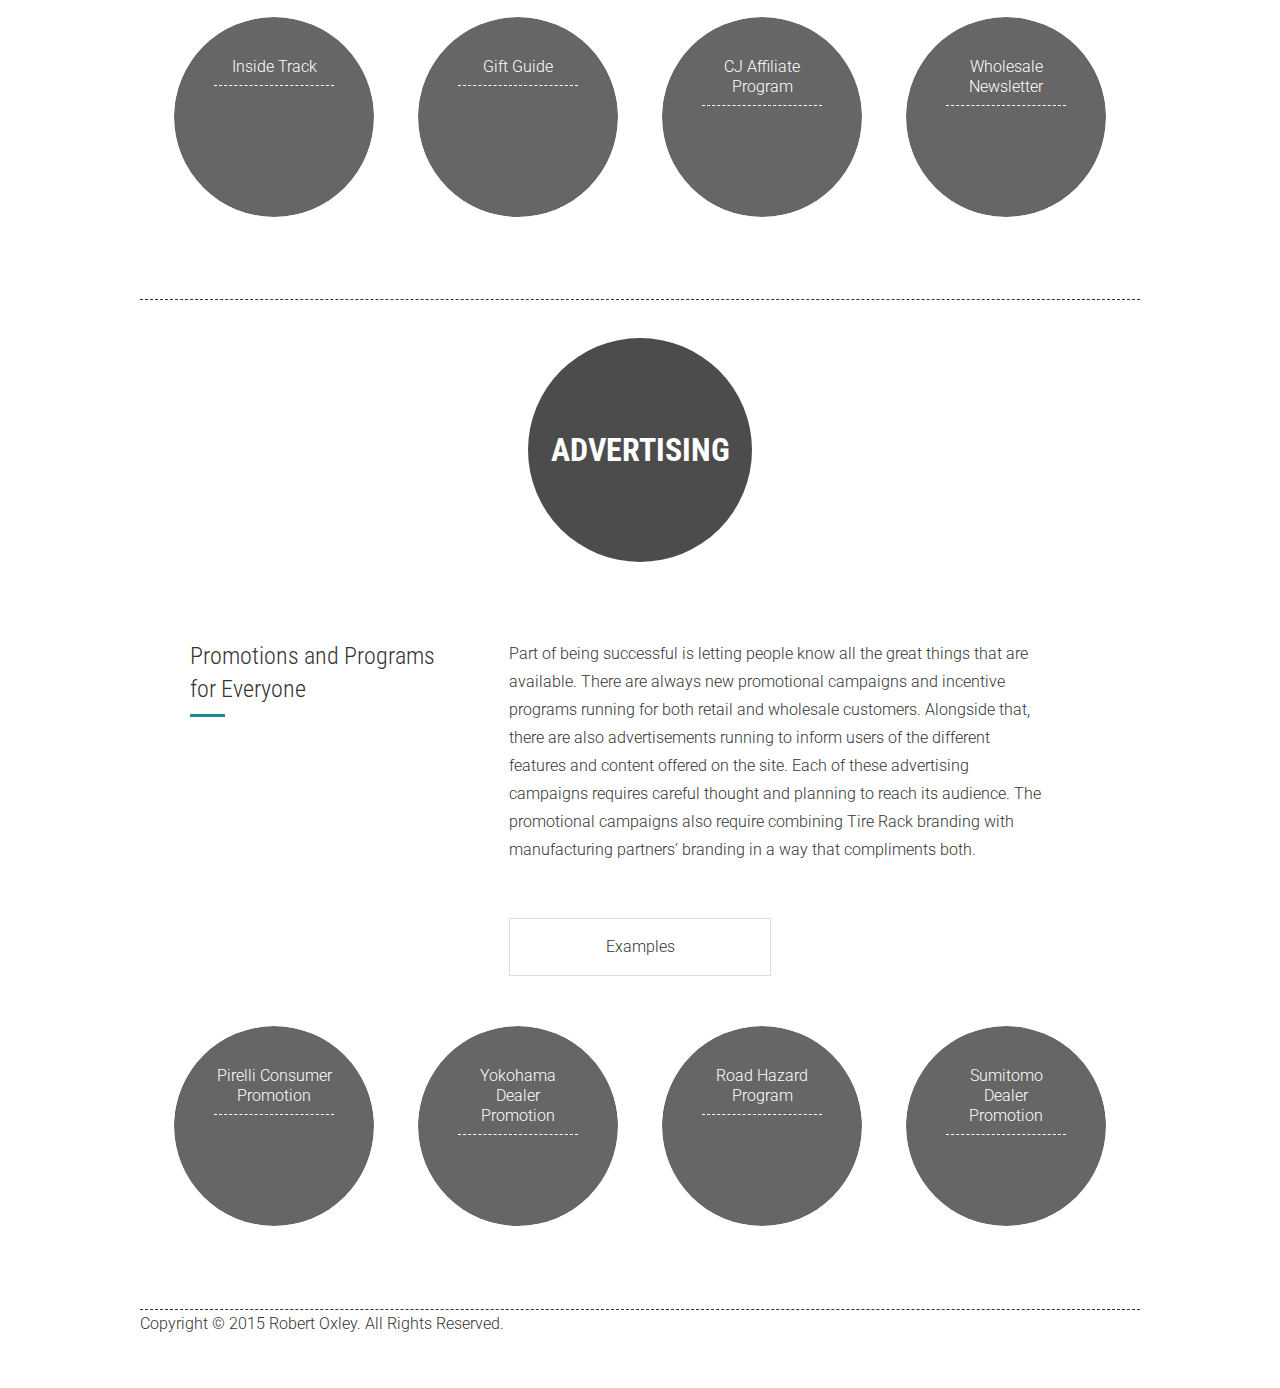
==== commit bbea40eb: "Modal Updates." ====
--- a/index.html
+++ b/index.html
@@ -13,7 +13,16 @@
 <title>Oxley Creative</title>
 </head>
 
-<body>
+<body id="home">
+<section class="navigation">
+  <ul class="links content">
+	<li><a href="#home" class="ox">Ox</a></li>
+	<li><a href="#talent">Talent</a></li>
+	<li><a href="#websites">Websites</a></li>
+	<li><a href="#email">Email</a></li>
+	<li><a href="#ads">Advertising</a></li>
+  </ul>
+</section>
 <section class="header">
   <div class="contentBox">
     <img src="images/ox_logo.svg" alt="Oxley Creative Logo" />
@@ -23,13 +32,15 @@
 </section>
 <section class="intro content">
 	<h1 class="sectionTitle">The Talent</h1>
-  <div class="bio">
+  <div id="talent" class="bio">
     <img src="images/portrait.jpg" alt="Robert Oxley Portrait" />
 	<div>
 	<h3 class="name">Robert Oxley</h3>
 	<p class="quote">&ldquo;Front-end is my jam, baby.&rdquo;</p>
 	<p>For the past few years, Robert has been at TireRack.com working to bring the best online tire buying experience possible to consumers around the world.</p>
 	<a href="images/resume.pdf" target="_blank">Resume</a>
+	<p class="contact">cell 269.930.2383</p>
+	<p class="contact">email robert.at.oxley@gmail.com</p>
 	</div>
   </div>
 </section>
@@ -37,7 +48,7 @@
 <section class="content">
   <h1 class="sectionTitle">Work Samples</h1>
 
-  <div class="workBlock sites clearafter">
+  <div id="websites" class="workBlock sites clearafter">
     <div class="workHeader">
       <h2 class="workTitle">
         Websites
@@ -59,15 +70,18 @@
       </div>
       <div class="workImg">
         <h3 class="examples">Examples</h3>
-        <a href="https://placekitten.com/g/1000/1000" alt="This is caption text 1"><span>This is Text</span></a>
-        <a href="https://placekitten.com/g/1000/700" alt="This is caption text 2"><span>This is Text</span></a>
-        <a href="https://placekitten.com/g/700/1000" alt="This is caption text 3"><span>This is Text</span></a>
-        <a href="images/mas_home.jpg" alt="This is caption text 4"><span>This is Text for a description</span></a>
+        <a href="images/tirerack1.jpg" alt="Tire Rack Homepage [1/3]"><span>Tire Rack [1/3]</span></a>
+		<a href="images/tirerack2.jpg" alt="Tire Rack Homepage [2/3]"><span>Tire Rack [2/3]</span></a>
+		<a href="images/tirerack3.jpg" alt="Tire Rack Homepage [3/3]"><span>Tire Rack [3/3]</span></a>
+        <a href="images/mitsu.jpg" alt="Mitsubishi Rewards Program Page"><span>Mitsubishi</span></a>
+        <a href="images/ast_results.jpg" alt="Aston Martin Search Results Page"><span>Aston Martin</span></a>
+		<a href="images/sub_training.jpg" alt="Subaru Training Center Page"><span>Subaru</span></a>
+        <a href="images/lot_home.jpg" alt="Lotus Tire Center Homepage"><span>Lotus</span></a>
 
       </div>
     </div>
   </div>
-  <div class="workBlock email clearafter">
+  <div id="email" class="workBlock email clearafter">
     <div class="workHeader">
       <h2 class="workTitle">
         Email
@@ -83,21 +97,21 @@
             Email brings with it very unique and interesting challenges. Not only is there the importance of tailoring content which will fit and be relevant to each recipient, but also the content must be designed in a way that it looks good and engages users across the entire spectrum of email clients. While not easy, this provides the opportunity to come up with creative solutions that suit both the users interests as well as their technological requirements no matter if they are viewing on desktop or mobile.
           </p>
           <p>
-            Whether it is a wholesale newsletter, or a retail Father's Day email each campaign must appeal to a different audience. With the recent retail site redesign, every retail email campaign has been redesigned to better fit the needs of the users. Dynamic content which accommodates the interests and past selections of the users has been reimagined along with a fresh new look to bring life to each campaign.
+            Whether it is a wholesale newsletter or a retail Father&rsquo;s Day email, each campaign must appeal to a different audience. With the recent retail site redesign, every retail email campaign has been redesigned to better fit the needs of the users. Dynamic content which accommodates the interests and past selections of the users has been reimagined along with a fresh new look to bring life to each campaign.
           </p>
         </div>
       </div>
       <div class="workImg">
         <h3 class="examples">Examples</h3>
-        <a href="https://placekitten.com/g/1000/1000" alt="This is caption text 1"><span>This is Text</span></a>
-        <a href="https://placekitten.com/g/1000/700" alt="This is caption text 2"><span>This is Text</span></a>
-        <a href="https://placekitten.com/g/700/1000" alt="This is caption text 3"><span>This is Text</span></a>
-        <a href="https://placekitten.com/g/1100/1000" alt="This is caption text 4"><span>This is Text for a description</span></a>
+        <a href="images/it_email.jpg" alt="Inside Track Email Campaign"><span>Inside Track</span></a>
+        <a href="images/gg_email.jpg" alt="Father's Day Gift Guide Email Campaign"><span>Gift Guide</span></a>
+        <a href="images/cj_email.jpg" alt="CJ Affiliate Program Email Campaign"><span>CJ Affiliate Program</span></a>
+        <a href="images/wholesale.jpg" alt="Wholesale Newsletter Email Campaign"><span>Wholesale Newsletter</span></a>
 
       </div>
     </div>
   </div>
-  <div class="workBlock ads clearafter">
+  <div id="ads" class="workBlock ads clearafter">
     <div class="workHeader">
       <h2 class="workTitle">
         Advertising
@@ -110,33 +124,31 @@
       </h3>
         <div class="text">
           <p>
-            Part of being successful is letting people know all the great things that are available. There are always new promotional capaigns and incentive programs running for both retail and wholesale customers. Alongside that, there are also advertisements running to inform users of the different features and content offered on the site. Each of these advertising campaigns requires careful thought and planning to reach its audience. The promotional campaigns also require combining Tire Rack branding with our manufacturing partners' branding in a way that compliments both.
+            Part of being successful is letting people know all the great things that are available. There are always new promotional campaigns and incentive programs running for both retail and wholesale customers. Alongside that, there are also advertisements running to inform users of the different features and content offered on the site. Each of these advertising campaigns requires careful thought and planning to reach its audience. The promotional campaigns also require combining Tire Rack branding with manufacturing partners&rsquo; branding in a way that compliments both.
           </p>
         </div>
       </div>
       <div class="workImg">
         <h3 class="examples">Examples</h3>
-        <a href="https://placekitten.com/g/1000/1000" alt="This is caption text 1"><span>This is Text</span></a>
-        <a href="https://placekitten.com/g/1000/700" alt="This is caption text 2"><span>This is Text</span></a>
-        <a href="https://placekitten.com/g/700/1000" alt="This is caption text 3"><span>This is Text</span></a>
-        <a href="https://placekitten.com/g/1100/1000" alt="This is caption text 4"><span>This is Text for a description</span></a>
+		<a href="images/pirelli.jpg" alt="Pirelli Consumer Promotion"><span>Pirelli Consumer Promotion</span></a>
+        <a href="images/yoko.jpg" alt="Yokohama-iPad Air 2 Dealer Promotion"><span>Yokohama Dealer Promotion</span></a>
+        <a href="images/rhp.jpg" alt="Road Hazard Program Campaign"><span>Road Hazard Program</span></a>
+        <a href="images/sumi.jpg" alt="Sumitomo-Bose Dealer Promotion"><span>Sumitomo Dealer Promotion</span></a>
 
       </div>
     </div>
   </div>
-
+</section>
+<section id="footer" class="content">
+<p>
+Copyright &copy; 2015 Robert Oxley. All Rights Reserved.
+</p>
+</section>
 
   <div class="overlay">
     <div class="caption"></div>
     <div class="close">X</div>
   </div>
-
-</section>
-<div id="footer" class="content">
-<p>
-Copyright &copy; 2015 Robert Oxley. All Rights Reserved.
-</p>
-</div>
 </body>
 
 </html>--- a/css/styles.css
+++ b/css/styles.css
@@ -6,7 +6,7 @@
   font-family: 'Roboto', sans-serif;
   font-weight: 300;
   font-size: 1rem;
-  min-width: 380px;
+  min-width: 340px;
 }
 
 p {
@@ -40,6 +40,57 @@
   clear: both;
 }*/
 
+.navigation {
+  position: fixed;
+  top: 0;
+  height: 40px;
+  background: #333;
+  text-align: right;
+  width: 100%;
+  z-index: 10;
+  line-height: 40px;
+  min-width: 340px;
+}
+
+.links {
+  padding-right: 15px;
+  box-sizing: border-box;
+  position: relative;
+}
+
+.links .ox {
+  border-bottom: 2px solid #228899;
+  color: #fff;
+  font-family: 'Roboto', sans-serif;
+  font-size: 1.2em;
+  position: absolute;
+  left: 15px;
+  line-height: 1.2em;
+  top: 8px;
+}
+
+.navigation li {
+  display: inline-block;
+  margin-left: 12px;
+}
+
+.links a {
+  color: #fff;
+  font-family: 'Roboto Condensed', sans-serif;
+  font-weight: 300;
+  border-bottom: none;
+  font-size: 1.125em;
+}
+
+.links a:hover {
+  color: #228899;
+}
+
+#home, #talent, #websites, #email, #ads {
+  margin-top: -50px;
+  padding-top: 50px;
+}
+
 .sectionTitle {
   font-size: 2.2em;
   font-family: 'Roboto Condensed', sans-serif;
@@ -62,7 +113,7 @@
   background: url('../images/header_background.jpg') bottom;
   background-size: cover;
   padding: 40px 10px;
-  margin-bottom: 40px;
+  margin: 40px 0;
 }
 
 .header .contentBox {
@@ -80,7 +131,8 @@
 
 .header h1.sectionTitle {
   font-family: 'Roboto', sans-serif;
-  font-size: 2.5em;
+  font-size: 2.6em;
+  white-space: nowrap;
   margin-bottom: 25px;
 }
 
@@ -150,13 +202,24 @@
 }
 
 .bio a {
-  display: inline;
+  display: inline-block;
+  margin-bottom: 15px;
+}
+
+.bio a:hover {
+  border-bottom: 1px dashed #fff;
+}
+
+.bio .contact {
+  font-size: .8em;
+  margin: 5px 0 0;
+  line-height: 1em;
 }
 
 .workBlock {
-  border-top: dashed 1px #000;
-  border-bottom: dashed 1px #000;
+  /*border-top: dashed 1px #000;*/
   transition: margin-top 3s ease;
+  padding-bottom: 40px;
 }
 
 .workBlock.expanded {
@@ -165,17 +228,14 @@
 
 .sites .workHeader {
   background: url('../images/square_work.jpg') left top;
-  cursor: pointer;
 }
 
 .email .workHeader {
   background: url('../images/square_work.jpg') left center;
-  cursor: pointer;
 }
 
 .ads .workHeader {
   background: url('../images/square_work.jpg') left bottom;
-  cursor: pointer;
 }
 
 .workHeader {
@@ -185,12 +245,23 @@
   width: 100%;
 }
 
+.workHeader:before {
+  content: "";
+  display: block;
+  position: absolute;
+  top: -1px;
+  height: 1px;
+  width: 100%;
+  border-top: dashed 1px #333;
+  
+}
+
 .workTitle {
   border-radius: 7em;
   width: 7em;
   height: 7em;
   text-align: center;
-  background: none;
+  background: rgba(0,0,0,.7);
   position: absolute;
   font-family: 'Roboto Condensed', sans-serif;
   text-transform: uppercase;
@@ -200,29 +271,30 @@
   left: 50%;
   margin: -3.5em 0 0 -3.5em;
   top: 50%;
-  transition: background-color 0.75s ease, top 2.5s ease;
+  /*transition: background-color 0.75s ease, top 2.5s ease;*/
   color: #fff;
 }
 
 .workDesc {
-  padding: 20px 5%;
+  padding: 20px 5% 0;
 }
 
 .workContent {
-  display: none;
+  /*display: none;*/
 }
 
 .workDesc h3 {
   font-family: 'Roboto Condensed', sans-serif;
   font-weight: 300;
   font-size: 1.5em;
-  line-height: 1.5em;
+  line-height: 1.4em;
   position: relative;
   display: inline-block;
   max-width: 30%;
   margin-right: 5%;
   vertical-align: top;
   margin-top: 20px;
+  margin-bottom: 35px;
 }
 
 .workDesc h3:after {
@@ -249,7 +321,7 @@
 
 .workImg {
   text-align: center;
-  padding: 0 2% 20px 0;
+  padding: 0 0 20px;
 }
 
 .workImg h3 {
@@ -258,7 +330,7 @@
   padding: 20px;
   display: block;
   margin: 30px auto;
-  width: 200px;
+  width: 220px;
 }
 
 .workImg a {
@@ -277,8 +349,52 @@
   border: none;
 }
 
-.sites .workImg a + a + a + a {
-  background: url('../images/mas_thumb.jpg');
+.sites .workImg a {
+  background: url('../images/tr_thumb1.jpg');
+}
+.sites .workImg a + a {
+  background: url('../images/tr_thumb2.jpg');
+}
+.sites .workImg a + a + a{
+  background: url('../images/tr_thumb3.jpg');
+}
+.sites .workImg a + a + a + a  {
+  background: url('../images/mit_thumb.jpg');
+}
+.sites .workImg a + a + a + a + a {
+  background: url('../images/ast_thumb.jpg');
+}
+.sites .workImg a + a + a + a + a + a {
+  background: url('../images/sub_thumb.jpg');
+}
+.sites .workImg a + a + a + a + a + a + a{
+  background: url('../images/lot_thumb.jpg');
+}
+
+.email .workImg a {
+  background: url('../images/it_thumb.jpg');
+}
+.email .workImg a + a {
+  background: url('../images/gg_thumb.jpg');
+}
+.email .workImg a + a + a{
+  background: url('../images/cj_thumb.jpg');
+}
+.email .workImg a + a + a + a  {
+  background: url('../images/whsl_thumb.jpg');
+}
+
+.ads .workImg a {
+  background: url('../images/pirelli_thumb.jpg');
+}
+.ads .workImg a + a {
+  background: url('../images/yoko_thumb.jpg');
+}
+.ads .workImg a + a + a{
+  background: url('../images/rhp_thumb.jpg');
+}
+.ads .workImg a + a + a + a  {
+  background: url('../images/sumi_thumb.jpg');
 }
 
 .workImg span {
@@ -311,18 +427,23 @@
   content: "";
   height: 100%;
   width: 100%;
-  background: rgba(0,0,0,.5);
-  display: block;
+  background: rgba(0,0,0,.6);
+  display: block;
+  border-radius: 200px;
 }
 .workImg a:hover:after {
   visibility: hidden;
 }
+#footer p {
+  border-top: dashed 1px #333;
+ }
+ 
 .overlay {
   display: none;
   height: 100%;
   width: 100%;
   position: fixed;
-  z-index: 2;
+  z-index: 11;
   background: #000 no-repeat center center;
   background-size: contain;
   top: 0;
@@ -370,6 +491,12 @@
       display: block;
       max-width: 100%;
     }
+	.header .contentBox {
+	  max-width: 260px;
+	  padding: 15px 5% 20px;
+	  margin: 0 auto;
+	  background: rgba(255, 255, 255, .7);
+	}
 }
 @media screen 
   and (max-width: 700px)
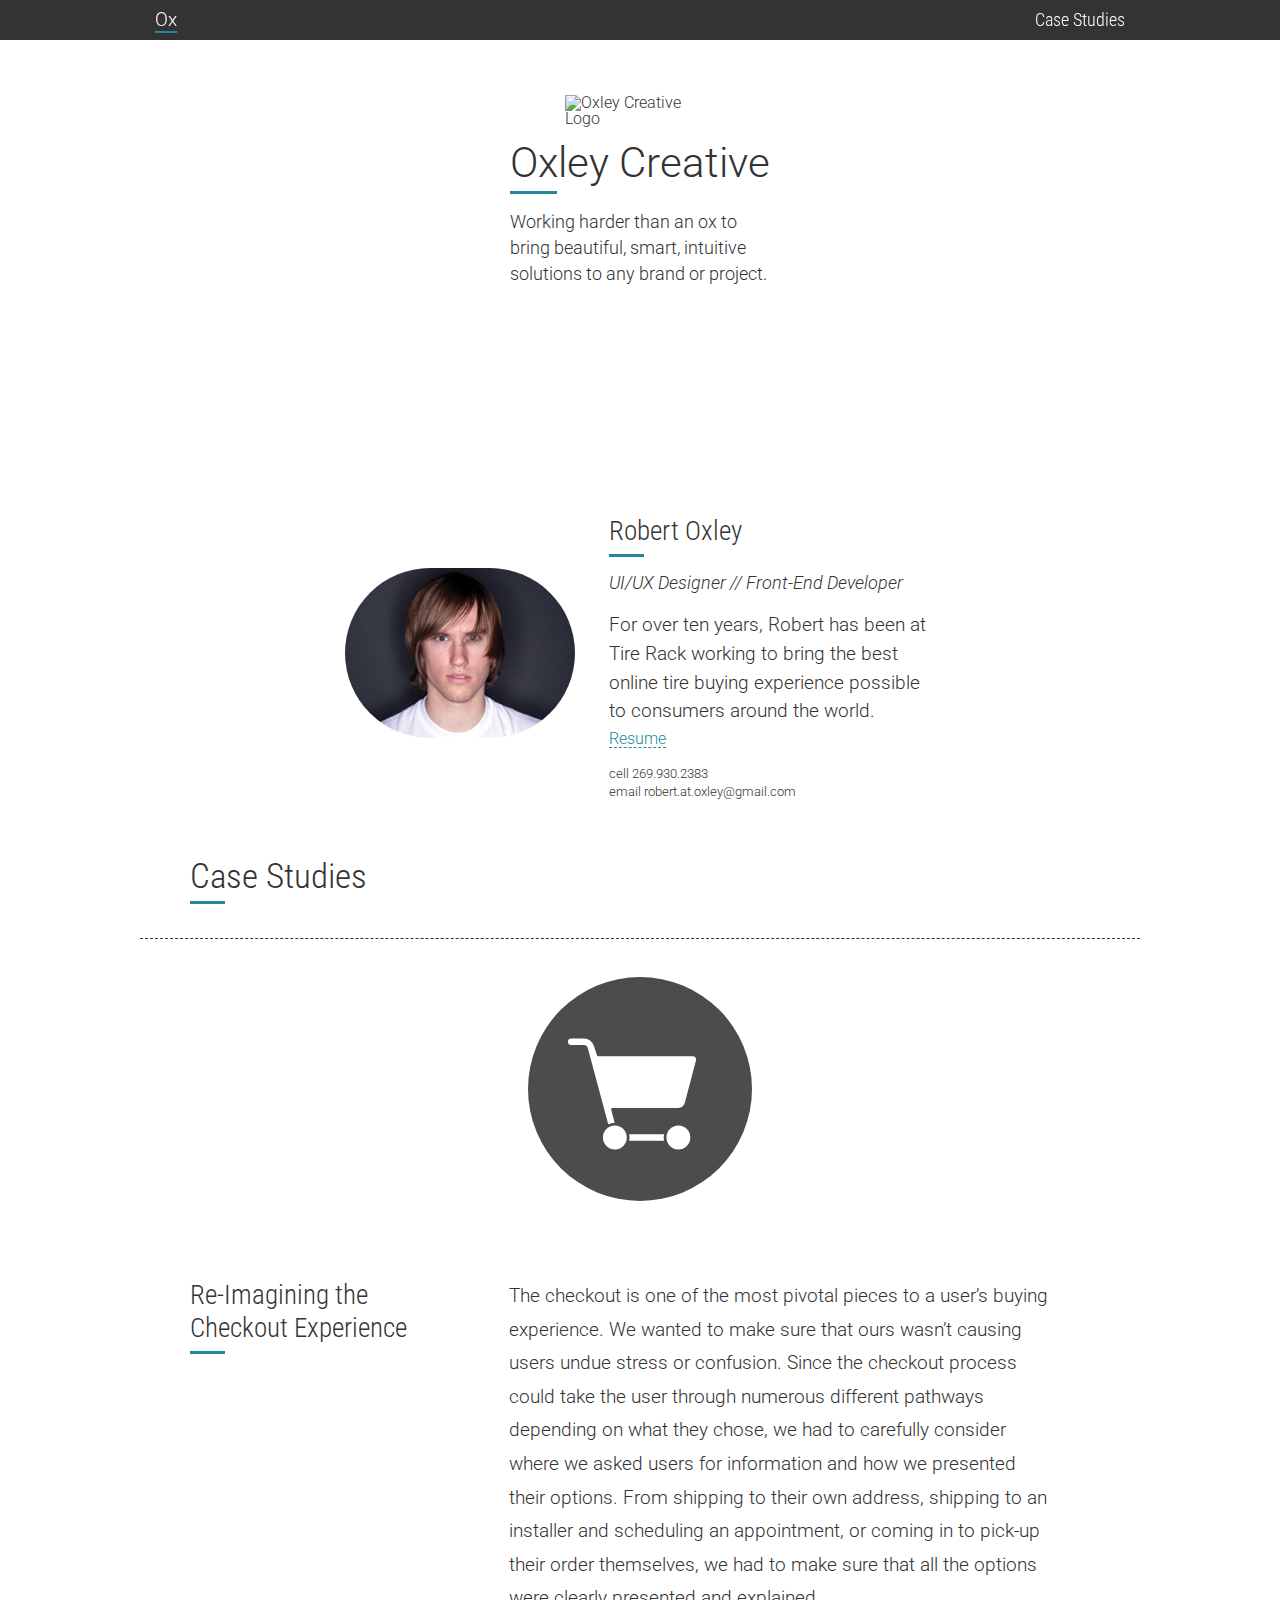
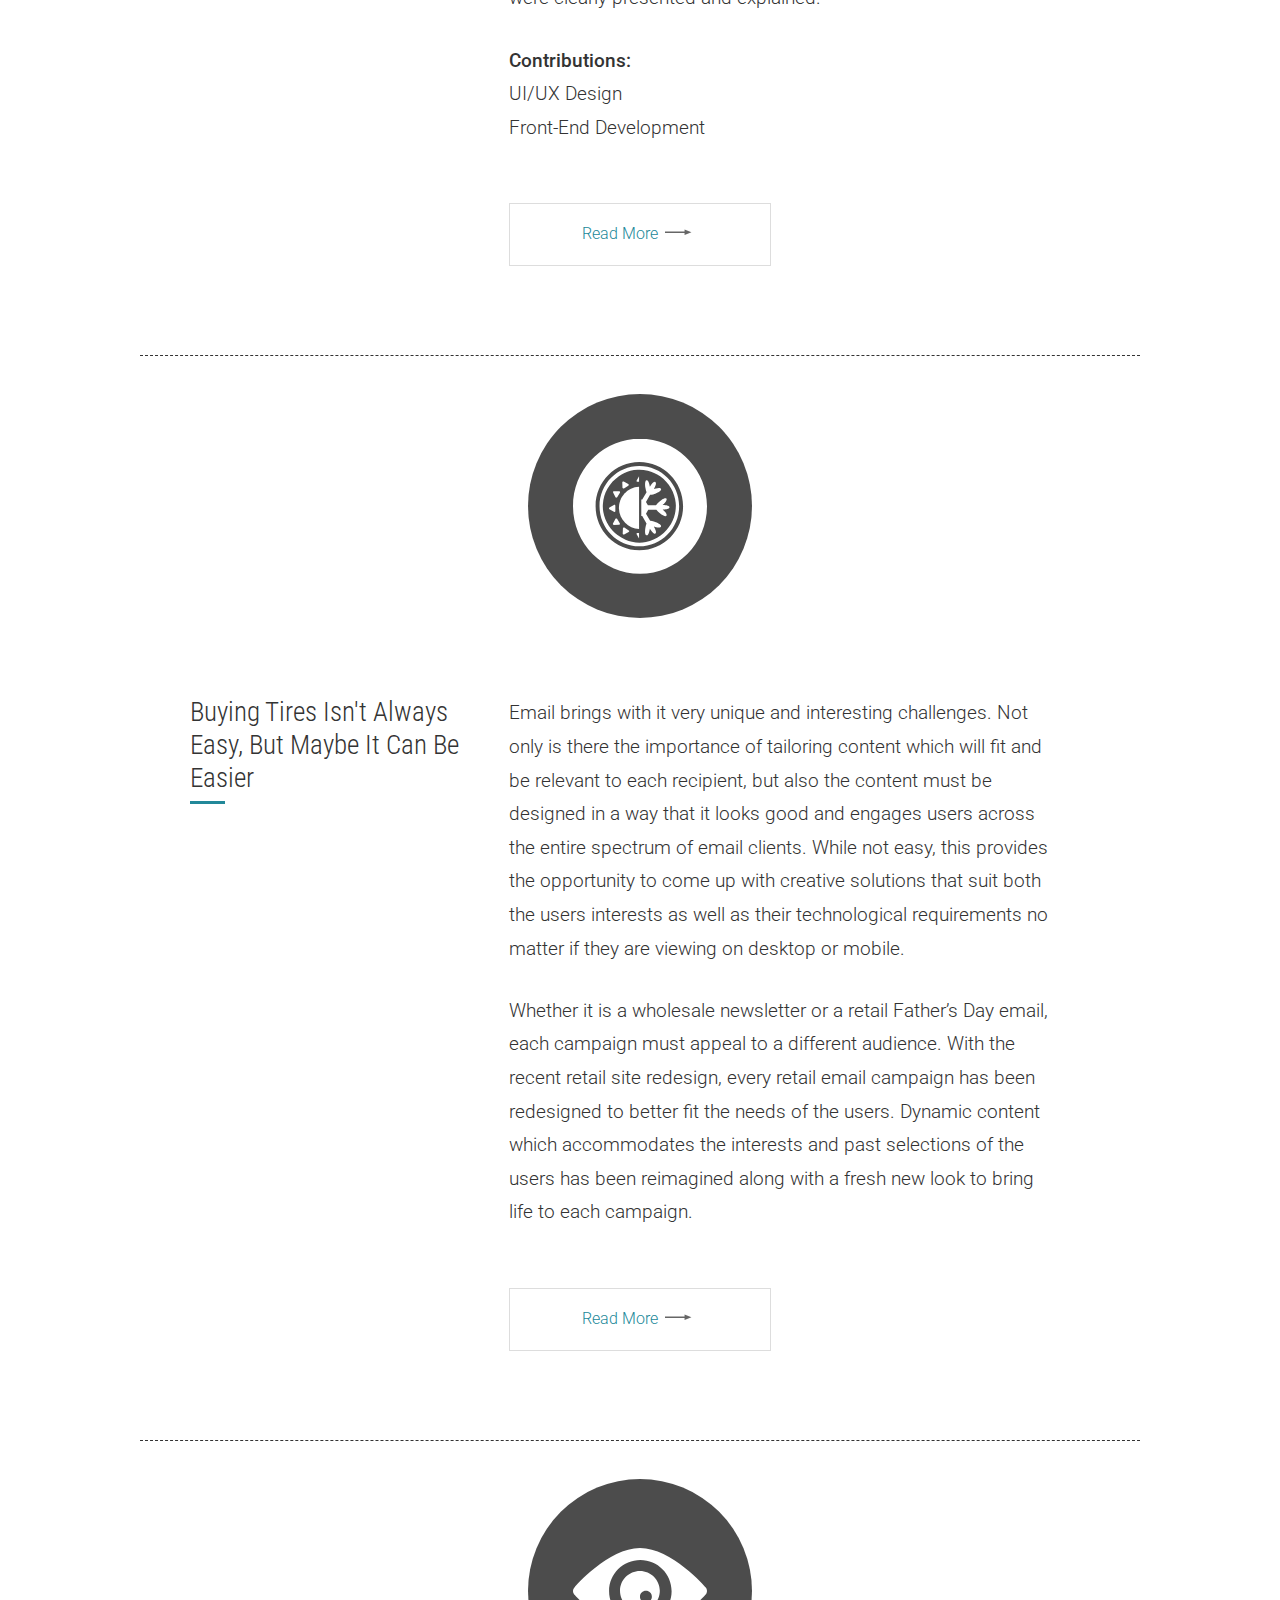
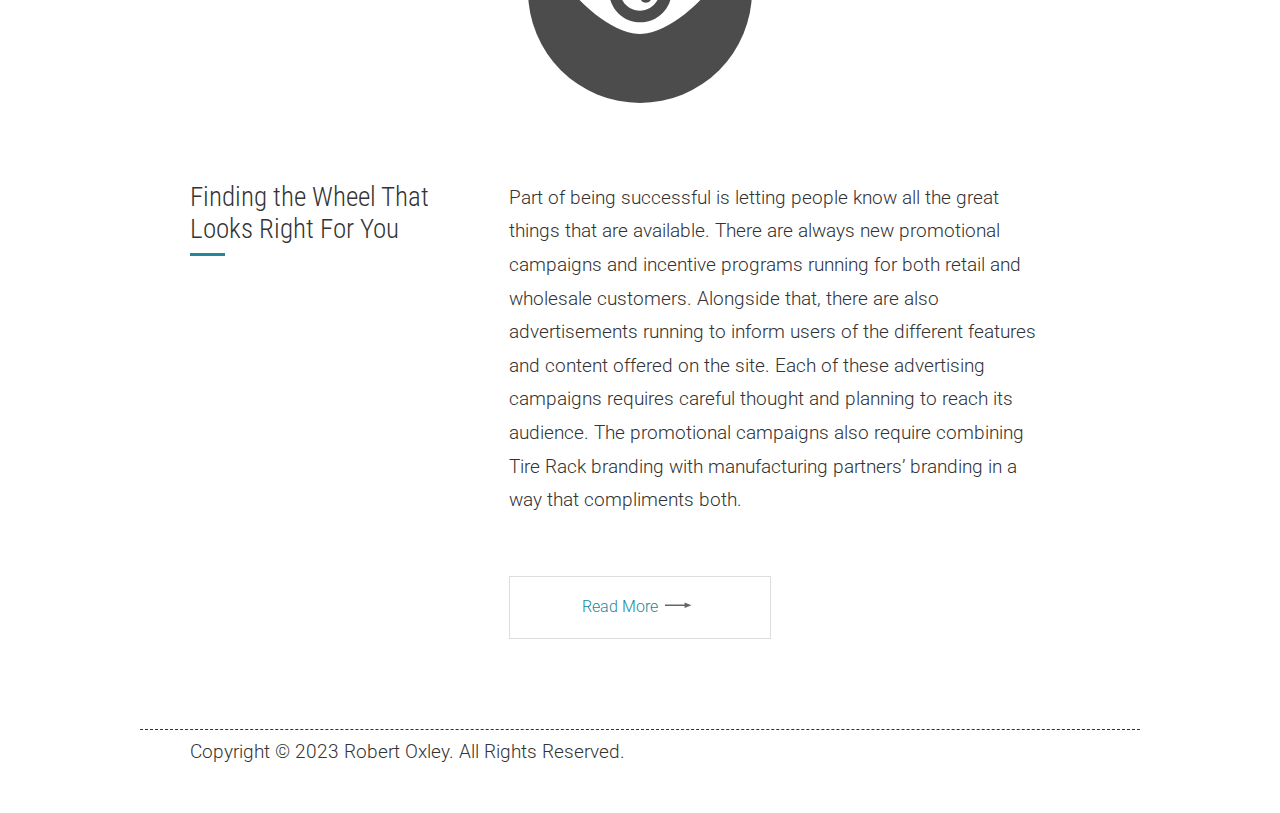
==== commit 6df8755c: "Updating layout and adding checkout case study." ====
--- a/index.html
+++ b/index.html
@@ -1,154 +1,139 @@
-<!DOCTYPE html>
-<html>
-<head>
-<meta charset="utf-8" />
-<meta name="viewport" content="width=device-width, initial-scale=1">
-	<link rel="icon" href="images/favicon.png" type="image/x-icon"> 
-	<link rel="shortcut icon" href="images/favicon.png" type="image/x-icon">
-	<link rel="stylesheet" type="text/css" href="css/reset.css" />
-	<link rel="stylesheet" type="text/css" href="css/styles.css" />
-	<script type="text/javascript" src="https://ajax.googleapis.com/ajax/libs/jquery/1.7.1/jquery.min.js"></script>
-	<script type="text/javascript" src="scripts/style.js"></script>
-	
-<title>Oxley Creative</title>
-</head>
-
-<body id="home">
-<section class="navigation">
-  <ul class="links content">
-	<li><a href="#home" class="ox">Ox</a></li>
-	<li><a href="#talent">Talent</a></li>
-	<li><a href="#websites">Websites</a></li>
-	<li><a href="#email">Email</a></li>
-	<li><a href="#ads">Advertising</a></li>
-  </ul>
-</section>
-<section class="header">
-  <div class="contentBox">
-    <img src="images/ox_logo.svg" alt="Oxley Creative Logo" />
-	<h1 class="sectionTitle">Oxley Creative</h1>
-	<p>Working harder than an ox to bring beautiful, smart, intuitive solutions to any brand or project.</p>
-  </div>
-</section>
-<section class="intro content">
-	<h1 class="sectionTitle">The Talent</h1>
-  <div id="talent" class="bio">
-    <img src="images/portrait.jpg" alt="Robert Oxley Portrait" />
-	<div>
-	<h3 class="name">Robert Oxley</h3>
-	<p class="quote">&ldquo;Front-end is my jam, baby.&rdquo;</p>
-	<p>For the past few years, Robert has been at TireRack.com working to bring the best online tire buying experience possible to consumers around the world.</p>
-	<a href="images/resume.pdf" target="_blank">Resume</a>
-	<p class="contact">cell 269.930.2383</p>
-	<p class="contact">email robert.at.oxley@gmail.com</p>
-	</div>
-  </div>
-</section>
-
-<section class="content">
-  <h1 class="sectionTitle">Work Samples</h1>
-
-  <div id="websites" class="workBlock sites clearafter">
-    <div class="workHeader">
-      <h2 class="workTitle">
-        Websites
-      </h2>
-    </div>
-    <div class="workContent">
-      <div class="workDesc">
-        <h3>
-        Building a Beautiful User Experience One Feature at a Time
-		</h3>
-        <div class="text">
-          <p>
-            Working at <a href="http://www.tirerack.com" target="blank">Tire Rack</a> has provided a broad range of opportunities to build features for a very diverse group of users. With both retail and business-to-business features being built and improved daily, each project has brought new and interesting design challenges. Each has a different set of user goals to keep in mind, and different workflows which help accomplish them. From new ways to view and compare products to saving favorite individual items or sets, each feature brings unique problems to consider. With the retail site having just undergone a total redesign, each feature has been evaluated and reimagined to reach a broader audience.
-          </p>
-          <p>
-            In addition to the various user goals to consider, the work spans a broad range of aesthetics to accomplish this. In order to maintain the strength and quality of numerous different brands, each project is closely reviewed and informed by the numerous tire and auto manufacturing partners. This brings the opportunity to work within many diverse branding guidelines and create new features and products for each one.
-          </p>
-        </div>
-      </div>
-      <div class="workImg">
-        <h3 class="examples">Examples</h3>
-        <a href="images/tirerack1.jpg" alt="Tire Rack Homepage [1/3]"><span>Tire Rack [1/3]</span></a>
-		<a href="images/tirerack2.jpg" alt="Tire Rack Homepage [2/3]"><span>Tire Rack [2/3]</span></a>
-		<a href="images/tirerack3.jpg" alt="Tire Rack Homepage [3/3]"><span>Tire Rack [3/3]</span></a>
-        <a href="images/mitsu.jpg" alt="Mitsubishi Rewards Program Page"><span>Mitsubishi</span></a>
-        <a href="images/ast_results.jpg" alt="Aston Martin Search Results Page"><span>Aston Martin</span></a>
-		<a href="images/sub_training.jpg" alt="Subaru Training Center Page"><span>Subaru</span></a>
-        <a href="images/lot_home.jpg" alt="Lotus Tire Center Homepage"><span>Lotus</span></a>
-
-      </div>
-    </div>
-  </div>
-  <div id="email" class="workBlock email clearafter">
-    <div class="workHeader">
-      <h2 class="workTitle">
-        Email
-      </h2>
-    </div>
-    <div class="workContent">
-      <div class="workDesc">
-        <h3>
-        Creating Content for Every Inbox
-      </h3>
-        <div class="text">
-          <p>
-            Email brings with it very unique and interesting challenges. Not only is there the importance of tailoring content which will fit and be relevant to each recipient, but also the content must be designed in a way that it looks good and engages users across the entire spectrum of email clients. While not easy, this provides the opportunity to come up with creative solutions that suit both the users interests as well as their technological requirements no matter if they are viewing on desktop or mobile.
-          </p>
-          <p>
-            Whether it is a wholesale newsletter or a retail Father&rsquo;s Day email, each campaign must appeal to a different audience. With the recent retail site redesign, every retail email campaign has been redesigned to better fit the needs of the users. Dynamic content which accommodates the interests and past selections of the users has been reimagined along with a fresh new look to bring life to each campaign.
-          </p>
-        </div>
-      </div>
-      <div class="workImg">
-        <h3 class="examples">Examples</h3>
-        <a href="images/it_email.jpg" alt="Inside Track Email Campaign"><span>Inside Track</span></a>
-        <a href="images/gg_email.jpg" alt="Father's Day Gift Guide Email Campaign"><span>Gift Guide</span></a>
-        <a href="images/cj_email.jpg" alt="CJ Affiliate Program Email Campaign"><span>CJ Affiliate Program</span></a>
-        <a href="images/wholesale.jpg" alt="Wholesale Newsletter Email Campaign"><span>Wholesale Newsletter</span></a>
-
-      </div>
-    </div>
-  </div>
-  <div id="ads" class="workBlock ads clearafter">
-    <div class="workHeader">
-      <h2 class="workTitle">
-        Advertising
-      </h2>
-    </div>
-    <div class="workContent">
-      <div class="workDesc">
-        <h3>
-        Promotions and Programs for Everyone
-      </h3>
-        <div class="text">
-          <p>
-            Part of being successful is letting people know all the great things that are available. There are always new promotional campaigns and incentive programs running for both retail and wholesale customers. Alongside that, there are also advertisements running to inform users of the different features and content offered on the site. Each of these advertising campaigns requires careful thought and planning to reach its audience. The promotional campaigns also require combining Tire Rack branding with manufacturing partners&rsquo; branding in a way that compliments both.
-          </p>
-        </div>
-      </div>
-      <div class="workImg">
-        <h3 class="examples">Examples</h3>
-		<a href="images/pirelli.jpg" alt="Pirelli Consumer Promotion"><span>Pirelli Consumer Promotion</span></a>
-        <a href="images/yoko.jpg" alt="Yokohama-iPad Air 2 Dealer Promotion"><span>Yokohama Dealer Promotion</span></a>
-        <a href="images/rhp.jpg" alt="Road Hazard Program Campaign"><span>Road Hazard Program</span></a>
-        <a href="images/sumi.jpg" alt="Sumitomo-Bose Dealer Promotion"><span>Sumitomo Dealer Promotion</span></a>
-
-      </div>
-    </div>
-  </div>
-</section>
-<section id="footer" class="content">
-<p>
-Copyright &copy; 2015 Robert Oxley. All Rights Reserved.
-</p>
-</section>
-
-  <div class="overlay">
-    <div class="caption"></div>
-    <div class="close">X</div>
-  </div>
-</body>
-
+<!DOCTYPE html>
+<html>
+<head>
+<meta charset="utf-8" />
+<meta name="viewport" content="width=device-width, initial-scale=1">
+	<link rel="icon" href="images/favicon.png" type="image/x-icon"> 
+	<link rel="shortcut icon" href="images/favicon.png" type="image/x-icon">
+	<link rel="stylesheet" type="text/css" href="css/reset.css" />
+	<link rel="stylesheet" type="text/css" href="css/styles.css" />
+	
+<title>Oxley Creative</title>
+</head>
+
+<body id="home">
+<section class="navigation">
+  <ul class="links content">
+	<li><a href="#home" class="ox">Ox</a></li>
+	<li><a href="#websites">Case Studies</a></li>
+  </ul>
+</section>
+<section class="header">
+  <div class="contentBox">
+    <img src="images/ox_logo.svg" alt="Oxley Creative Logo" />
+	<h1 class="sectionTitle">Oxley Creative</h1>
+	<p>Working harder than an ox to bring beautiful, smart, intuitive solutions to any brand or project.</p>
+  </div>
+</section>
+<section class="intro content">
+  <div id="talent" class="bio">
+    <img src="images/rob.jpg" alt="Robert Oxley Portrait" />
+	<div>
+	<h3 class="name">Robert Oxley</h3>
+	<p class="quote">UI/UX Designer // Front-End Developer</p>
+	<p>For over ten years, Robert has been at Tire Rack working to bring the best online tire buying experience possible to consumers around the world.</p>
+	<a href="images/resume.pdf" target="_blank">Resume</a>
+	<p class="contact">cell 269.930.2383</p>
+	<p class="contact">email robert.at.oxley@gmail.com</p>
+	</div>
+  </div>
+</section>
+
+<section class="content">
+  <h2 class="sectionTitle sideSpacing">Case Studies</h2>
+
+  <div id="websites" class="workBlock sites clearafter">
+    <div class="workHeader">
+      <div class="workTitle">
+        <img class="cartIcon" src="images/cart_white.svg" alt="Checkout">
+      </div>
+    </div>
+    <div class="workContent">
+      <div class="workDesc">
+        <h3>
+        Re-Imagining the Checkout Experience
+		    </h3>
+        <div class="text">
+          <p>
+            The checkout is one of the most pivotal pieces to a user&rsquo;s buying experience. We wanted to make sure that ours wasn&rsquo;t causing users undue stress or confusion. Since the checkout process could take the user through numerous different pathways depending on what they chose, we had to carefully consider where we asked users for information and how we presented their options. From shipping to their own address, shipping to an installer and scheduling an appointment, or coming in to pick-up their order themselves, we had to make sure that all the options were clearly presented and explained. 
+          </p>
+          <p class="contributions">
+            <strong>Contributions:</strong>
+            <span>UI/UX Design</span>
+            <span>Front-End Development</span>
+          </p>
+        </div>
+      </div>
+      <div class="readMore"><a href="checkout.html">Read More</a></div>
+      <div class="workImg">
+        
+        
+
+      </div>
+    </div>
+  </div>
+  <div id="email" class="workBlock email clearafter">
+    <div class="workHeader">
+      <div class="workTitle">
+        <img src="images/tire_allSeason.svg" alt="Tire Decision Guide">
+      </div>
+    </div>
+    <div class="workContent">
+      <div class="workDesc">
+        <h3>
+        Buying Tires Isn't Always Easy, But Maybe It Can Be Easier
+        </h3>
+        <div class="text">
+          <p>
+            Email brings with it very unique and interesting challenges. Not only is there the importance of tailoring content which will fit and be relevant to each recipient, but also the content must be designed in a way that it looks good and engages users across the entire spectrum of email clients. While not easy, this provides the opportunity to come up with creative solutions that suit both the users interests as well as their technological requirements no matter if they are viewing on desktop or mobile.
+          </p>
+          <p>
+            Whether it is a wholesale newsletter or a retail Father&rsquo;s Day email, each campaign must appeal to a different audience. With the recent retail site redesign, every retail email campaign has been redesigned to better fit the needs of the users. Dynamic content which accommodates the interests and past selections of the users has been reimagined along with a fresh new look to bring life to each campaign.
+          </p>
+        </div>
+      </div>
+      <div class="readMore"><a href="">Read More</a></div>
+      <div class="workImg">
+        
+
+      </div>
+    </div>
+  </div>
+  <div id="ads" class="workBlock ads clearafter">
+    <div class="workHeader">
+      <div class="workTitle">
+        <img src="images/visualizer.svg" alt="Wheel Visualizer">
+      </div>
+    </div>
+    <div class="workContent">
+      <div class="workDesc">
+        <h3>
+        Finding the Wheel That Looks Right For You
+        </h3>
+        <div class="text">
+          <p>
+            Part of being successful is letting people know all the great things that are available. There are always new promotional campaigns and incentive programs running for both retail and wholesale customers. Alongside that, there are also advertisements running to inform users of the different features and content offered on the site. Each of these advertising campaigns requires careful thought and planning to reach its audience. The promotional campaigns also require combining Tire Rack branding with manufacturing partners&rsquo; branding in a way that compliments both.
+          </p>
+        </div>
+      </div>
+      <div class="readMore"><a href="">Read More</a></div>
+      <div class="workImg">
+        
+
+      </div>
+    </div>
+  </div>
+</section>
+<section id="footer" class="content">
+<p>
+Copyright &copy; 2023 Robert Oxley. All Rights Reserved.
+</p>
+</section>
+
+  <div class="overlay">
+    <div class="caption"></div>
+    <div class="close">X</div>
+  </div>
+</body>
+
 </html>--- a/css/styles.css
+++ b/css/styles.css
@@ -1,512 +1,576 @@
-@import url('http://fonts.googleapis.com/css?family=Roboto:400,300|Roboto+Condensed:400,300,700');
-
-body {
-  background: #fff;
-  color: #333;
-  font-family: 'Roboto', sans-serif;
-  font-weight: 300;
-  font-size: 1rem;
-  min-width: 340px;
-}
-
-p {
-  line-height: 1.75em;
-  margin: 0 0 1.5em;
-  font-size: 1em;
-  /*Chrome Fix*/
-}
-
-a {
-  border-bottom: 1px dashed;
-  text-decoration: none;
-  color: #289;
-}
-
-a:hover {
-  border-bottom: none;
-}
-
-.content {
-  max-width: 1000px;
-  margin: 0 auto;
-  padding: 0 10px;
-}
-
-/*.clearafter:after {
-  content: " ";
-  height: 0;
-  width: 0;
-  display: block;
-  clear: both;
-}*/
-
-.navigation {
-  position: fixed;
-  top: 0;
-  height: 40px;
-  background: #333;
-  text-align: right;
-  width: 100%;
-  z-index: 10;
-  line-height: 40px;
-  min-width: 340px;
-}
-
-.links {
-  padding-right: 15px;
-  box-sizing: border-box;
-  position: relative;
-}
-
-.links .ox {
-  border-bottom: 2px solid #228899;
-  color: #fff;
-  font-family: 'Roboto', sans-serif;
-  font-size: 1.2em;
-  position: absolute;
-  left: 15px;
-  line-height: 1.2em;
-  top: 8px;
-}
-
-.navigation li {
-  display: inline-block;
-  margin-left: 12px;
-}
-
-.links a {
-  color: #fff;
-  font-family: 'Roboto Condensed', sans-serif;
-  font-weight: 300;
-  border-bottom: none;
-  font-size: 1.125em;
-}
-
-.links a:hover {
-  color: #228899;
-}
-
-#home, #talent, #websites, #email, #ads {
-  margin-top: -50px;
-  padding-top: 50px;
-}
-
-.sectionTitle {
-  font-size: 2.2em;
-  font-family: 'Roboto Condensed', sans-serif;
-  font-weight: 300;
-  position: relative;
-  margin-bottom: 45px;
-}
-
-.sectionTitle:after {
-  content: "";
-  display: block;
-  position: absolute;
-  height: 3px;
-  width: 35px;
-  background: #289;
-  bottom: -10px;
-}
-
-.header {
-  background: url('../images/header_background.jpg') bottom;
-  background-size: cover;
-  padding: 40px 10px;
-  margin: 40px 0;
-}
-
-.header .contentBox {
-  max-width: 260px;
-  padding: 15px 40px 20px;
-  margin: 0 auto;
-  background: rgba(255, 255, 255, .7);
-}
-
-.header .contentBox img {
-  margin: 0 auto 15px;
-  display: block;
-  width: 150px;
-}
-
-.header h1.sectionTitle {
-  font-family: 'Roboto', sans-serif;
-  font-size: 2.6em;
-  white-space: nowrap;
-  margin-bottom: 25px;
-}
-
-.header h1.sectionTitle:after {
-  width: 47px;
-}
-
-.header p {
-  font-size: 1.1em;
-  line-height: 1.5em;
-  margin-bottom: 0;
-}
-
-.intro h1.sectionTitle {
-  margin-bottom: 30px;
-}
-
-.bio {
-  margin: 0 auto 60px;
-  max-width: 660px;
-}
-
-.bio img {
-  border-radius: 270px;
-  margin: 0 30px 0 55px;
-  width: 270px;
-  /*margin: 0 auto 10px;*/
-  display: inline-block;
-  vertical-align: middle;
-}
-
-.bio div {
-  width: 300px;
-  display: inline-block;
-  vertical-align: middle;
-}
-
-.bio h3 {
-  font-family: 'Roboto Condensed', sans-serif;
-  font-weight: 300;
-  font-size: 1.5em;
-  line-height: 1.5em;
-  position: relative;
-  display: inline-block;
-}
-
-.bio h3:after {
-  content: "";
-  display: block;
-  position: absolute;
-  height: 3px;
-  width: 35px;
-  background: #289;
-  bottom: -3px;
-}
-
-.bio .quote {
-  font-size: 1.125em;
-  font-style: italic;
-  margin: 15px 0;
-  text-indent: -.3em;
-}
-
-.bio p {
-  line-height: 1.5em;
-  margin-bottom: 5px;
-}
-
-.bio a {
-  display: inline-block;
-  margin-bottom: 15px;
-}
-
-.bio a:hover {
-  border-bottom: 1px dashed #fff;
-}
-
-.bio .contact {
-  font-size: .8em;
-  margin: 5px 0 0;
-  line-height: 1em;
-}
-
-.workBlock {
-  /*border-top: dashed 1px #000;*/
-  transition: margin-top 3s ease;
-  padding-bottom: 40px;
-}
-
-.workBlock.expanded {
-  margin-top: 140px;
-}
-
-.sites .workHeader {
-  background: url('../images/square_work.jpg') left top;
-}
-
-.email .workHeader {
-  background: url('../images/square_work.jpg') left center;
-}
-
-.ads .workHeader {
-  background: url('../images/square_work.jpg') left bottom;
-}
-
-.workHeader {
-  position: relative;
-  background: #eaeaea;
-  height: 300px;
-  width: 100%;
-}
-
-.workHeader:before {
-  content: "";
-  display: block;
-  position: absolute;
-  top: -1px;
-  height: 1px;
-  width: 100%;
-  border-top: dashed 1px #333;
-  
-}
-
-.workTitle {
-  border-radius: 7em;
-  width: 7em;
-  height: 7em;
-  text-align: center;
-  background: rgba(0,0,0,.7);
-  position: absolute;
-  font-family: 'Roboto Condensed', sans-serif;
-  text-transform: uppercase;
-  font-weight: 700;
-  font-size: 2em;
-  line-height: 7em;
-  left: 50%;
-  margin: -3.5em 0 0 -3.5em;
-  top: 50%;
-  /*transition: background-color 0.75s ease, top 2.5s ease;*/
-  color: #fff;
-}
-
-.workDesc {
-  padding: 20px 5% 0;
-}
-
-.workContent {
-  /*display: none;*/
-}
-
-.workDesc h3 {
-  font-family: 'Roboto Condensed', sans-serif;
-  font-weight: 300;
-  font-size: 1.5em;
-  line-height: 1.4em;
-  position: relative;
-  display: inline-block;
-  max-width: 30%;
-  margin-right: 5%;
-  vertical-align: top;
-  margin-top: 20px;
-  margin-bottom: 35px;
-}
-
-.workDesc h3:after {
-  content: "";
-  display: block;
-  position: absolute;
-  height: 3px;
-  width: 35px;
-  background: #289;
-  bottom: -10px;
-}
-
-.workDesc .text {
-  display: inline-block;
-  max-width: 60%;
-  vertical-align: top;
-  margin-top: 20px;
-}
-
-.expanded .workTitle {
-  top: 0;
-  background: #000;
-}
-
-.workImg {
-  text-align: center;
-  padding: 0 0 20px;
-}
-
-.workImg h3 {
-  font-weight: 300;
-  border: 1px solid #ddd;
-  padding: 20px;
-  display: block;
-  margin: 30px auto;
-  width: 220px;
-}
-
-.workImg a {
-  border-radius: 200px;
-  width: 200px;
-  height: 200px;
-  overflow: hidden;
-  display: inline-block;
-  background: url('https://placekitten.com/g/210/200');
-  background-size: cover;
-  margin: 2%;
-  position: relative;
-  text-align: center;
-  text-decoration: none;
-  color: #fff;
-  border: none;
-}
-
-.sites .workImg a {
-  background: url('../images/tr_thumb1.jpg');
-}
-.sites .workImg a + a {
-  background: url('../images/tr_thumb2.jpg');
-}
-.sites .workImg a + a + a{
-  background: url('../images/tr_thumb3.jpg');
-}
-.sites .workImg a + a + a + a  {
-  background: url('../images/mit_thumb.jpg');
-}
-.sites .workImg a + a + a + a + a {
-  background: url('../images/ast_thumb.jpg');
-}
-.sites .workImg a + a + a + a + a + a {
-  background: url('../images/sub_thumb.jpg');
-}
-.sites .workImg a + a + a + a + a + a + a{
-  background: url('../images/lot_thumb.jpg');
-}
-
-.email .workImg a {
-  background: url('../images/it_thumb.jpg');
-}
-.email .workImg a + a {
-  background: url('../images/gg_thumb.jpg');
-}
-.email .workImg a + a + a{
-  background: url('../images/cj_thumb.jpg');
-}
-.email .workImg a + a + a + a  {
-  background: url('../images/whsl_thumb.jpg');
-}
-
-.ads .workImg a {
-  background: url('../images/pirelli_thumb.jpg');
-}
-.ads .workImg a + a {
-  background: url('../images/yoko_thumb.jpg');
-}
-.ads .workImg a + a + a{
-  background: url('../images/rhp_thumb.jpg');
-}
-.ads .workImg a + a + a + a  {
-  background: url('../images/sumi_thumb.jpg');
-}
-
-.workImg span {
-  position: absolute;
-  line-height: 20px;
-  left: 50%;
-  margin-left: -60px;
-  width: 120px;
-  display: inline-block;
-  top: 20%;
-}
-
-.workImg span:after {
-  content: "";
-  display: block;
-  height: 1px;
-  width: 120px;
-  position: absolute;
-  border-bottom: dashed 1px #fff;
-  margin-top: 7px;
-}
-
-.workImg a:hover span {
-  visibility: hidden;
-}
-
-.workImg a:after {
-  /*content: "This is text";
-  position: absolute;*/
-  content: "";
-  height: 100%;
-  width: 100%;
-  background: rgba(0,0,0,.6);
-  display: block;
-  border-radius: 200px;
-}
-.workImg a:hover:after {
-  visibility: hidden;
-}
-#footer p {
-  border-top: dashed 1px #333;
- }
- 
-.overlay {
-  display: none;
-  height: 100%;
-  width: 100%;
-  position: fixed;
-  z-index: 11;
-  background: #000 no-repeat center center;
-  background-size: contain;
-  top: 0;
-  left: 0;
-  color: #fff;
-}
-
-.overlay.show {
-  display: block;
-}
-
-.overlay .caption {
-  background: #000;
-  padding: 15px;
-  font-family: 'Roboto Condensed', sans-serif;
-  font-weight: 300;
-  font-size: 1.3em;
-  position: fixed;
-  right: 0;
-  bottom: 0;
-}
-
-.overlay .close {
-  background: #d70000;
-  border-radius: 100px;
-  width: 25px;
-  height: 25px;
-  line-height: 25px;
-  text-align: center;
-  padding: 5px;
-  font-family: 'Roboto', sans-serif;
-  font-weight: 700;
-  font-size: 1.3em;
-  position: fixed;
-  right: 15px;
-  top: 15px;
-  cursor: pointer;
-}
-
-/* Media Queries */
-@media screen 
-  and (max-width: 550px)
-{
-    .workDesc .text, .workDesc h3 {
-      display: block;
-      max-width: 100%;
-    }
-	.header .contentBox {
-	  max-width: 260px;
-	  padding: 15px 5% 20px;
-	  margin: 0 auto;
-	  background: rgba(255, 255, 255, .7);
-	}
-}
-@media screen 
-  and (max-width: 700px)
-{
-	.bio {
-	  max-width: 300px;
-	  text-align: center;
-	}
-	.bio img {
-	  margin: 0 auto 10px;
-	}
-}
-
+@import url('https://fonts.googleapis.com/css?family=Roboto:400,300|Roboto+Condensed:400,300,700');
+
+body {
+  background: #fff;
+  color: #333;
+  font-family: 'Roboto', sans-serif;
+  font-weight: 300;
+  font-size: 1rem;
+  min-width: 320px;
+}
+
+p {
+  line-height: 1.75em;
+  margin: 0 0 1.5em;
+  font-size: 1.2em;
+}
+
+a {
+  border-bottom: 1px dashed;
+  text-decoration: none;
+  color: #289;
+}
+
+a:hover {
+  border-bottom: none;
+}
+
+.content {
+  max-width: 1000px;
+  margin: 0 auto;
+}
+
+.navigation {
+  position: fixed;
+  top: 0;
+  height: 40px;
+  background: rgba(0,0,0,.8);
+  text-align: right;
+  width: 100%;
+  z-index: 10;
+  line-height: 40px;
+  min-width: 300px;
+}
+
+.links {
+  padding-right: 15px;
+  box-sizing: border-box;
+  position: relative;
+}
+
+.links .ox {
+  border-bottom: 2px solid #228899;
+  color: #fff;
+  font-family: 'Roboto', sans-serif;
+  font-size: 1.2em;
+  position: absolute;
+  left: 15px;
+  line-height: 1.2em;
+  top: 8px;
+}
+
+.navigation li {
+  display: inline-block;
+  margin-left: 12px;
+}
+
+.links a {
+  color: #fff;
+  font-family: 'Roboto Condensed', sans-serif;
+  font-weight: 300;
+  border-bottom: none;
+  font-size: 1.125em;
+}
+
+.links a:hover {
+  color: #228899;
+}
+
+#home, #talent, #websites, #email, #ads {
+  margin-top: -40px;
+  padding-top: 40px;
+}
+
+.sectionTitle {
+  font-size: 2.2em;
+  font-family: 'Roboto Condensed', sans-serif;
+  font-weight: 300;
+  position: relative;
+  margin-bottom: 45px;
+}
+
+.sectionTitle::after {
+  content: "";
+  display: block;
+  position: absolute;
+  height: 3px;
+  width: 35px;
+  background: #289;
+  bottom: -10px;
+}
+
+.sideSpacing {
+  padding: 0 5%;
+}
+
+.header {
+  background: url('../images/header_background.jpg') bottom;
+  background-size: cover;
+  padding: 80px 10px 200px;
+  position: relative;
+}
+
+.header::after {
+  background: url('../images/curve_overlay.svg') bottom;
+  background-repeat: no-repeat;
+  background-size: cover;
+  content: "";
+  height: 100px;
+  width: 100%;
+  position: absolute;
+  bottom: 0;
+  left: 0;
+}
+
+.header .contentBox {
+  max-width: 260px;
+  padding: 15px 40px 20px;
+  margin: 0 auto;
+  background: rgba(255, 255, 255, .85);
+}
+
+.header .contentBox img {
+  margin: 0 auto 15px;
+  display: block;
+  width: 150px;
+}
+
+.header h1.sectionTitle {
+  font-family: 'Roboto', sans-serif;
+  font-size: 2.6em;
+  white-space: nowrap;
+  margin-bottom: 25px;
+}
+
+.header h1.sectionTitle:after {
+  width: 47px;
+}
+
+.header p {
+  font-size: 1.1em;
+  line-height: 1.5em;
+  margin-bottom: 0;
+}
+
+.intro h1.sectionTitle {
+  margin-bottom: 30px;
+}
+
+.bio {
+  margin: 0 auto 60px;
+  max-width: 700px;
+}
+
+.bio img {
+  border-radius: 270px;
+  margin: 0 30px 0 55px;
+  width: 230px;
+  display: inline-block;
+  vertical-align: middle;
+}
+
+.bio div {
+  width: 320px;
+  display: inline-block;
+  vertical-align: middle;
+}
+
+.bio h3 {
+  font-family: 'Roboto Condensed', sans-serif;
+  font-weight: 300;
+  font-size: 1.7em;
+  line-height: 1.7em;
+  position: relative;
+  display: inline-block;
+}
+
+.bio h3:after {
+  content: "";
+  display: block;
+  position: absolute;
+  height: 3px;
+  width: 35px;
+  background: #289;
+  bottom: -3px;
+}
+
+.bio .quote {
+  font-size: 1.125em;
+  font-style: italic;
+  margin: 15px 0;
+}
+
+.bio p {
+  line-height: 1.5em;
+  margin-bottom: 5px;
+}
+
+.bio a {
+  display: inline-block;
+  margin-bottom: 15px;
+}
+
+.bio a:hover {
+  border-bottom: 1px dashed #fff;
+}
+
+.bio .contact {
+  font-size: .8em;
+  margin: 5px 0 0;
+  line-height: 1em;
+}
+
+.workBlock {
+  padding-bottom: 40px;
+}
+
+.workBlock.expanded {
+  margin-top: 140px;
+}
+
+.sites .workHeader {
+  background: url('../images/square_work.jpg') left top;
+}
+
+.email .workHeader {
+  background: url('../images/square_work.jpg') left center;
+}
+
+.ads .workHeader {
+  background: url('../images/square_work.jpg') left bottom;
+}
+
+.workHeader {
+  position: relative;
+  background: #eaeaea;
+  height: 300px;
+  width: 100%;
+}
+
+.workHeader:before {
+  content: "";
+  display: block;
+  position: absolute;
+  top: -1px;
+  height: 1px;
+  width: 100%;
+  border-top: dashed 1px #333;
+  
+}
+
+.workTitle {
+  border-radius: 7em;
+  width: 7em;
+  height: 7em;
+  text-align: center;
+  background: rgba(0,0,0,.7);
+  position: absolute;
+  font-family: 'Roboto Condensed', sans-serif;
+  text-transform: uppercase;
+  font-weight: 700;
+  font-size: 2em;
+  line-height: 7em;
+  left: 50%;
+  margin: -3.5em 0 0 -3.5em;
+  top: 50%;
+  color: #fff;
+  display: flex;
+  align-items: center;
+  justify-content: center;
+}
+
+.workTitle img {
+  max-height: 60%;
+  max-width: 60%;
+}
+
+.cartIcon {
+  margin-left: -4%;
+}
+
+.workDesc {
+  padding: 20px 5% 0;
+}
+
+.workDesc h3, .workDesc h1, .leftRail {
+  font-family: 'Roboto Condensed', sans-serif;
+  font-weight: 300;
+  font-size: 1.7em;
+  line-height: 1.2em;
+  position: relative;
+  display: inline-block;
+  max-width: 30%;
+  min-width: 30%;
+  margin-right: 5%;
+  vertical-align: top;
+  margin-top: 20px;
+  margin-bottom: 35px;
+}
+
+.leftRail {
+  width: 100%;
+  max-width: 100%;
+  font-size: 1.4em;
+}
+
+.workDesc.caseStudyContent .text {
+  max-width: 100%;
+}
+
+.workDesc h3::after, .workDesc h1::after, .leftRail::after {
+  content: "";
+  display: block;
+  position: absolute;
+  height: 3px;
+  width: 35px;
+  background: #289;
+  bottom: -10px;
+}
+
+.workDesc .text {
+  display: inline-block;
+  max-width: 60%;
+  vertical-align: top;
+  margin-top: 20px;
+}
+
+.expanded .workTitle {
+  top: 0;
+  background: #000;
+}
+
+.workImg {
+  text-align: center;
+  padding: 0 0 20px;
+}
+
+.imageBorder {
+  border: 1px solid #ddd;
+}
+
+.readMore a, .readMore span {
+  font-weight: 300;
+  border: 1px solid #ddd;
+  padding: 20px;
+  display: block;
+  margin: 30px auto;
+  width: 220px;
+  text-align: center;
+}
+
+.readMore a:hover {
+  border: 1px solid #289;
+  border-radius: 4px;
+}
+
+.readMore a::after, .backTo::before {
+  content: "";
+  background: url("../images/arrow.svg") no-repeat;
+  height: 20px;
+  width: 40px;
+  display: inline-block;
+  vertical-align: middle;
+  margin-top: 1px;
+}
+
+.backTo::before {
+  transform: scaleX(-1);
+  filter: invert(95%) sepia(85%) saturate(1%) hue-rotate(215deg) brightness(108%) contrast(101%);
+  margin-top: 2px;
+}
+
+.backTo:hover::before {
+  filter: invert(43%) sepia(40%) saturate(756%) hue-rotate(141deg) brightness(96%) contrast(91%);
+}
+
+.keepReading {
+  position: relative;
+}
+
+.keepReading::after {
+  content: "";
+  background: url("../images/doubleArrow_white.svg") #ddd no-repeat;
+  background-size: 20px 20px;
+  background-position: 7px 8px;
+  height: 34px;
+  width: 34px;
+  position: absolute;
+  bottom: -17px;
+  left: calc(50% - 17px);
+  border-radius: 34px;
+}
+
+.imageSection img {
+  max-width: 100%;
+  margin: auto;
+  display: block;
+}
+
+.flexImages {
+  display: flex;
+  gap: 20px;
+  align-items: flex-start;
+}
+
+.caption {
+  color: #666;
+  font-size: .9em;
+  font-style: italic;
+  text-align: center;
+}
+
+.workImg a {
+  border-radius: 200px;
+  width: 200px;
+  height: 200px;
+  overflow: hidden;
+  display: inline-block;
+  background: #000;
+  background-size: cover;
+  margin: 2%;
+  position: relative;
+  text-align: center;
+  text-decoration: none;
+  color: #fff;
+  border: none;
+}
+
+.workImg span {
+  position: absolute;
+  line-height: 20px;
+  left: 50%;
+  margin-left: -60px;
+  width: 120px;
+  display: inline-block;
+  top: 20%;
+}
+
+.workImg span:after {
+  content: "";
+  display: block;
+  height: 1px;
+  width: 120px;
+  position: absolute;
+  border-bottom: dashed 1px #fff;
+  margin-top: 7px;
+}
+
+.workImg a:hover span {
+  visibility: hidden;
+}
+
+.workImg a:after {
+  content: "";
+  height: 100%;
+  width: 100%;
+  background: rgba(0,0,0,.5);
+  display: block;
+  border-radius: 200px;
+}
+.workImg a:hover:after {
+  visibility: hidden;
+}
+#footer p {
+  border-top: dashed 1px #333;
+  padding: 5px 5%;
+}
+ 
+.overlay {
+  display: none;
+  height: 100%;
+  width: 100%;
+  position: fixed;
+  z-index: 11;
+  background: #000 no-repeat center center;
+  background-size: contain;
+  top: 0;
+  left: 0;
+  color: #fff;
+}
+
+.overlay.show {
+  display: block;
+}
+
+.overlay .caption {
+  background: #000;
+  padding: 15px;
+  font-family: 'Roboto Condensed', sans-serif;
+  font-weight: 300;
+  font-size: 1.3em;
+  position: fixed;
+  right: 0;
+  bottom: 0;
+}
+
+.overlay .close {
+  background: #d70000;
+  border-radius: 100px;
+  width: 25px;
+  height: 25px;
+  line-height: 25px;
+  text-align: center;
+  padding: 5px;
+  font-family: 'Roboto', sans-serif;
+  font-weight: 700;
+  font-size: 1.3em;
+  position: fixed;
+  right: 15px;
+  top: 15px;
+  cursor: pointer;
+}
+
+.caseStudy {
+  margin-top: 40px;
+}
+
+.contributions strong {
+  font-weight: 500;
+}
+
+.contributions strong, span {
+  display: block;
+}
+
+
+/* Media Queries */
+@media screen 
+  and (max-width: 380px)
+{
+	.navigation li {
+	  display: inline-block;
+	  margin-left: 7px;
+	}
+
+	.links a {
+	  color: #fff;
+	  font-family: 'Roboto Condensed', sans-serif;
+	  font-weight: 300;
+	  border-bottom: none;
+	  font-size: 1em;
+	}
+}
+@media screen and (max-width: 999px)
+{
+  .workDesc .text, .workDesc h3, .workDesc h1, .leftRail {
+    display: block;
+    max-width: 100%;
+  }
+}
+@media screen and (max-width: 550px)
+{
+	.header .contentBox {
+	  padding: 15px 5% 20px;
+	}
+}
+@media screen and (max-width: 700px)
+{
+	.bio {
+	  max-width: 300px;
+	  text-align: center;
+	}
+	.bio img {
+	  margin: 0 auto 10px;
+	}
+}
+
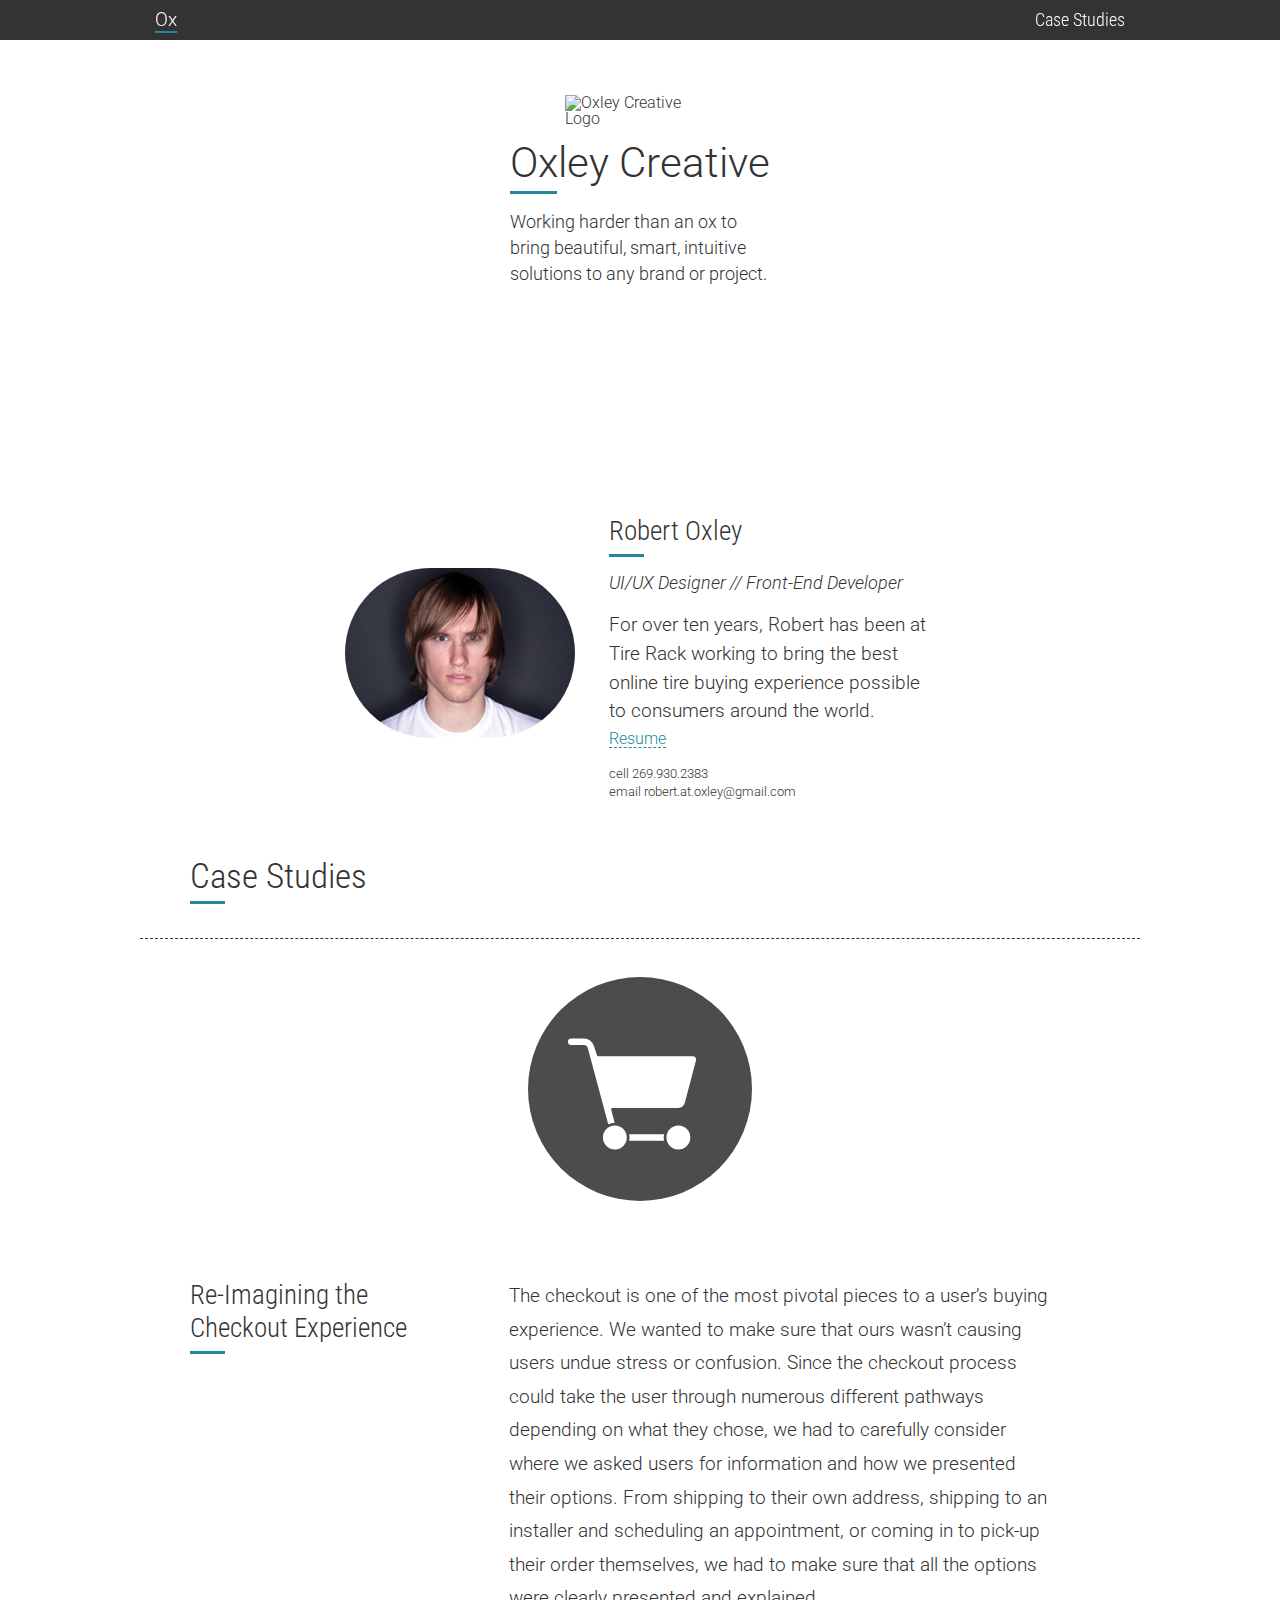
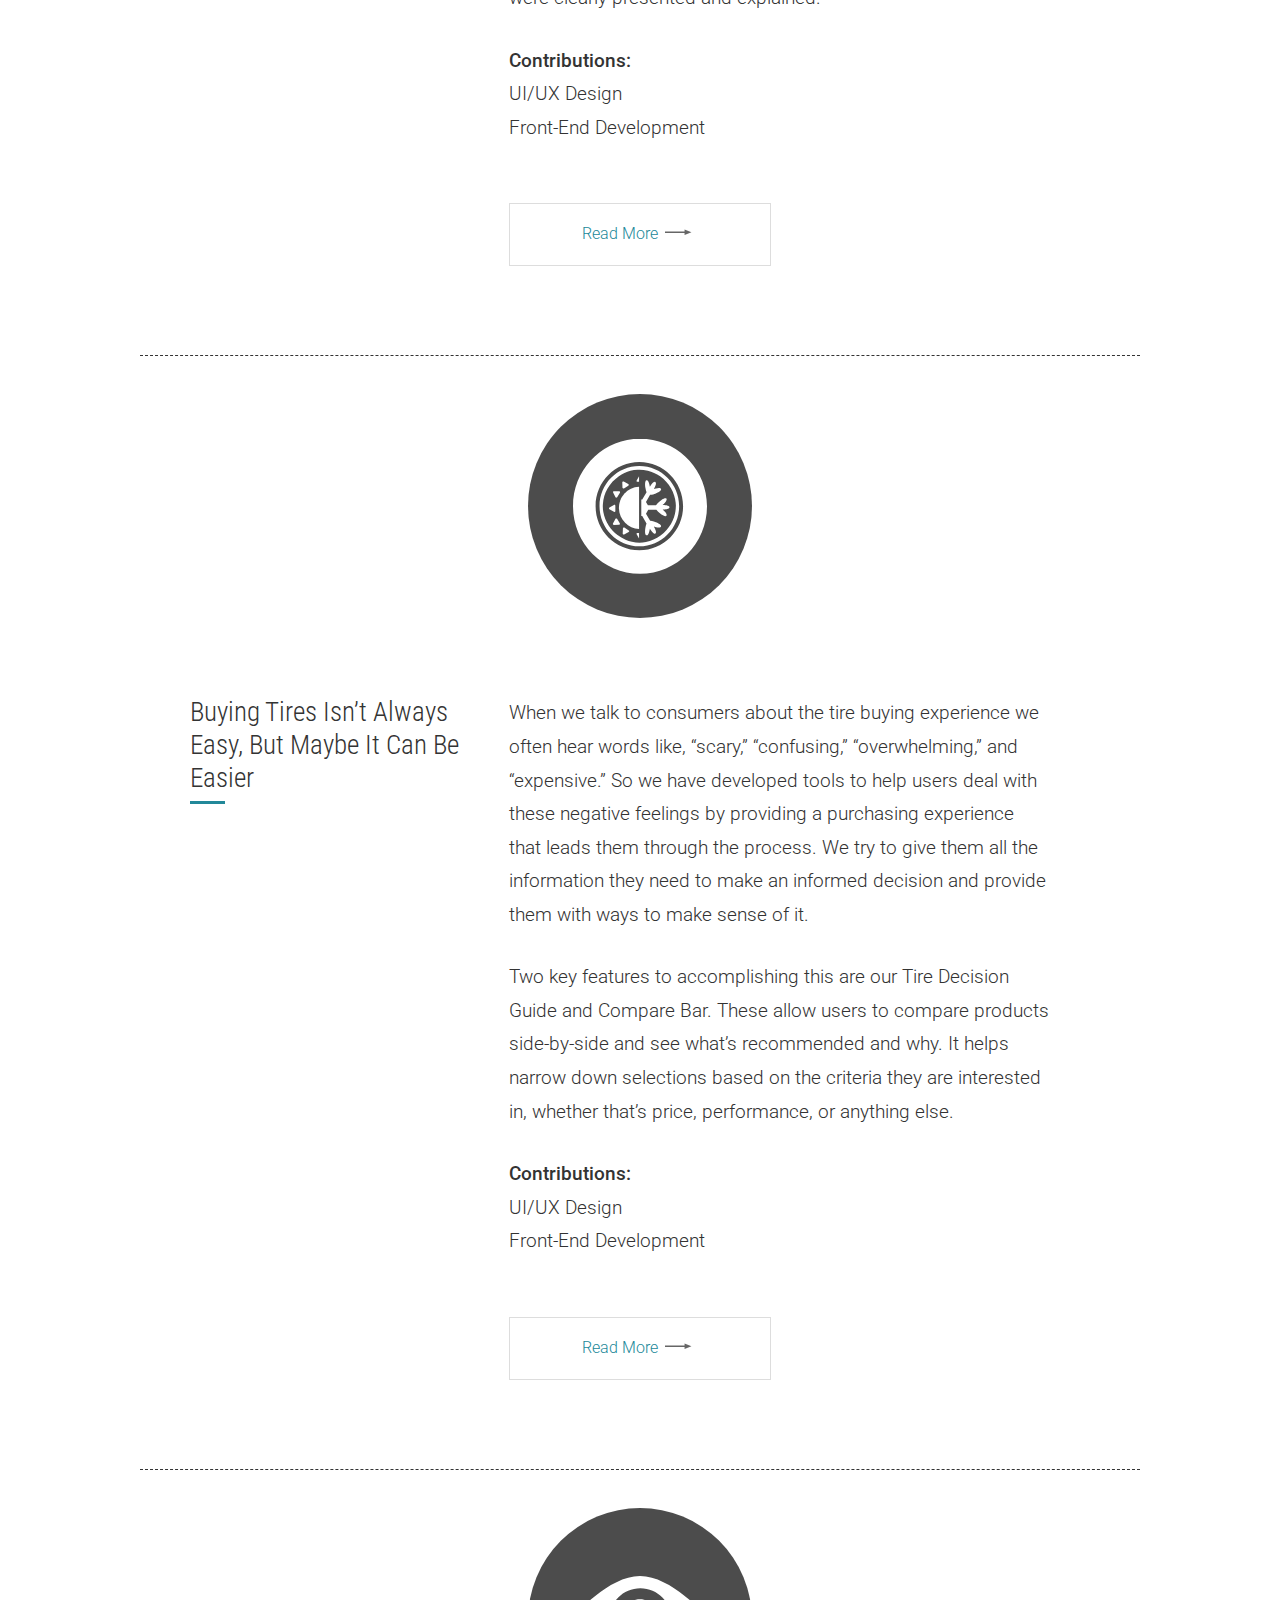
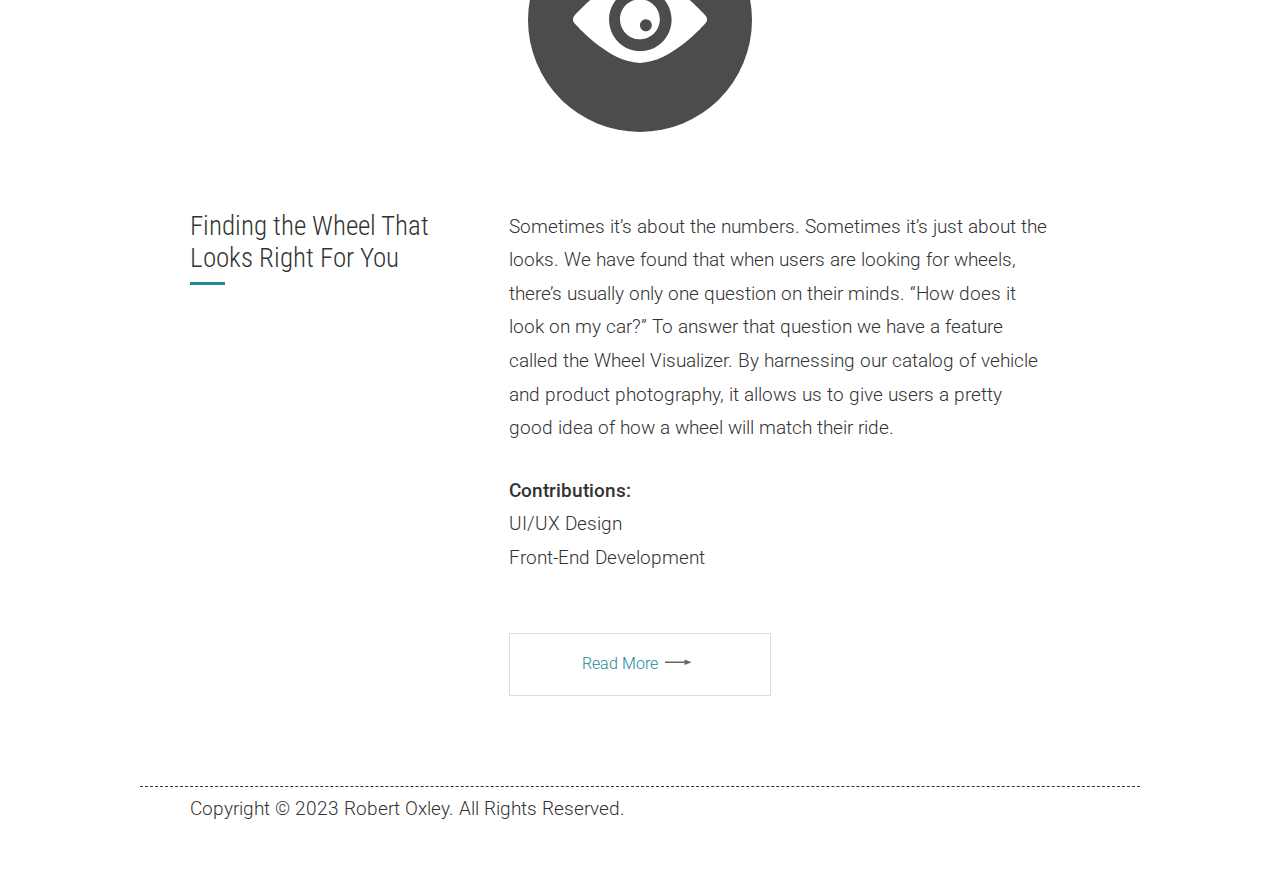
==== commit 4aaf47f5: "Fixed mobile prototype view." ====
--- a/index.html
+++ b/index.html
@@ -81,18 +81,23 @@
     <div class="workContent">
       <div class="workDesc">
         <h3>
-        Buying Tires Isn't Always Easy, But Maybe It Can Be Easier
+        Buying Tires Isn&rsquo;t Always Easy, But Maybe It Can Be Easier
         </h3>
         <div class="text">
           <p>
-            Email brings with it very unique and interesting challenges. Not only is there the importance of tailoring content which will fit and be relevant to each recipient, but also the content must be designed in a way that it looks good and engages users across the entire spectrum of email clients. While not easy, this provides the opportunity to come up with creative solutions that suit both the users interests as well as their technological requirements no matter if they are viewing on desktop or mobile.
+            When we talk to consumers about the tire buying experience we often hear words like, &ldquo;scary,&rdquo; &ldquo;confusing,&rdquo; &ldquo;overwhelming,&rdquo; and &ldquo;expensive.&rdquo; So we have developed tools to help users deal with these negative feelings by providing a purchasing experience that leads them through the process. We try to give them all the information they need to make an informed decision and provide them with ways to make sense of it.
           </p>
           <p>
-            Whether it is a wholesale newsletter or a retail Father&rsquo;s Day email, each campaign must appeal to a different audience. With the recent retail site redesign, every retail email campaign has been redesigned to better fit the needs of the users. Dynamic content which accommodates the interests and past selections of the users has been reimagined along with a fresh new look to bring life to each campaign.
+            Two key features to accomplishing this are our Tire Decision Guide and Compare Bar. These allow users to compare products side-by-side and see what&rsquo;s recommended and why. It helps narrow down selections based on the criteria they are interested in, whether that&rsquo;s price, performance, or anything else.
+          </p>
+          <p class="contributions">
+            <strong>Contributions:</strong>
+            <span>UI/UX Design</span>
+            <span>Front-End Development</span>
           </p>
         </div>
       </div>
-      <div class="readMore"><a href="">Read More</a></div>
+      <div class="readMore"><a href="compare.html">Read More</a></div>
       <div class="workImg">
         
 
@@ -112,7 +117,12 @@
         </h3>
         <div class="text">
           <p>
-            Part of being successful is letting people know all the great things that are available. There are always new promotional campaigns and incentive programs running for both retail and wholesale customers. Alongside that, there are also advertisements running to inform users of the different features and content offered on the site. Each of these advertising campaigns requires careful thought and planning to reach its audience. The promotional campaigns also require combining Tire Rack branding with manufacturing partners&rsquo; branding in a way that compliments both.
+            Sometimes it&rsquo;s about the numbers. Sometimes it&rsquo;s just about the looks. We have found that when users are looking for wheels, there&rsquo;s usually only one question on their minds. &ldquo;How does it look on my car?&rdquo; To answer that question we have a feature called the Wheel Visualizer. By harnessing our catalog of vehicle and product photography, it allows us to give users a pretty good idea of how a wheel will match their ride.
+          </p>
+          <p class="contributions">
+            <strong>Contributions:</strong>
+            <span>UI/UX Design</span>
+            <span>Front-End Development</span>
           </p>
         </div>
       </div>
--- a/css/styles.css
+++ b/css/styles.css
@@ -404,12 +404,18 @@
   max-width: 100%;
   margin: auto;
   display: block;
+  min-width: 0;
+}
+
+.imageSection iframe {
+  max-height: 70vh;
 }
 
 .flexImages {
   display: flex;
   gap: 20px;
   align-items: flex-start;
+  max-width: 100%;
 }
 
 .caption {
@@ -556,6 +562,10 @@
     display: block;
     max-width: 100%;
   }
+  .imageSection iframe {
+    margin: 0 5%;
+    max-width: 90%;
+  }
 }
 @media screen and (max-width: 550px)
 {
